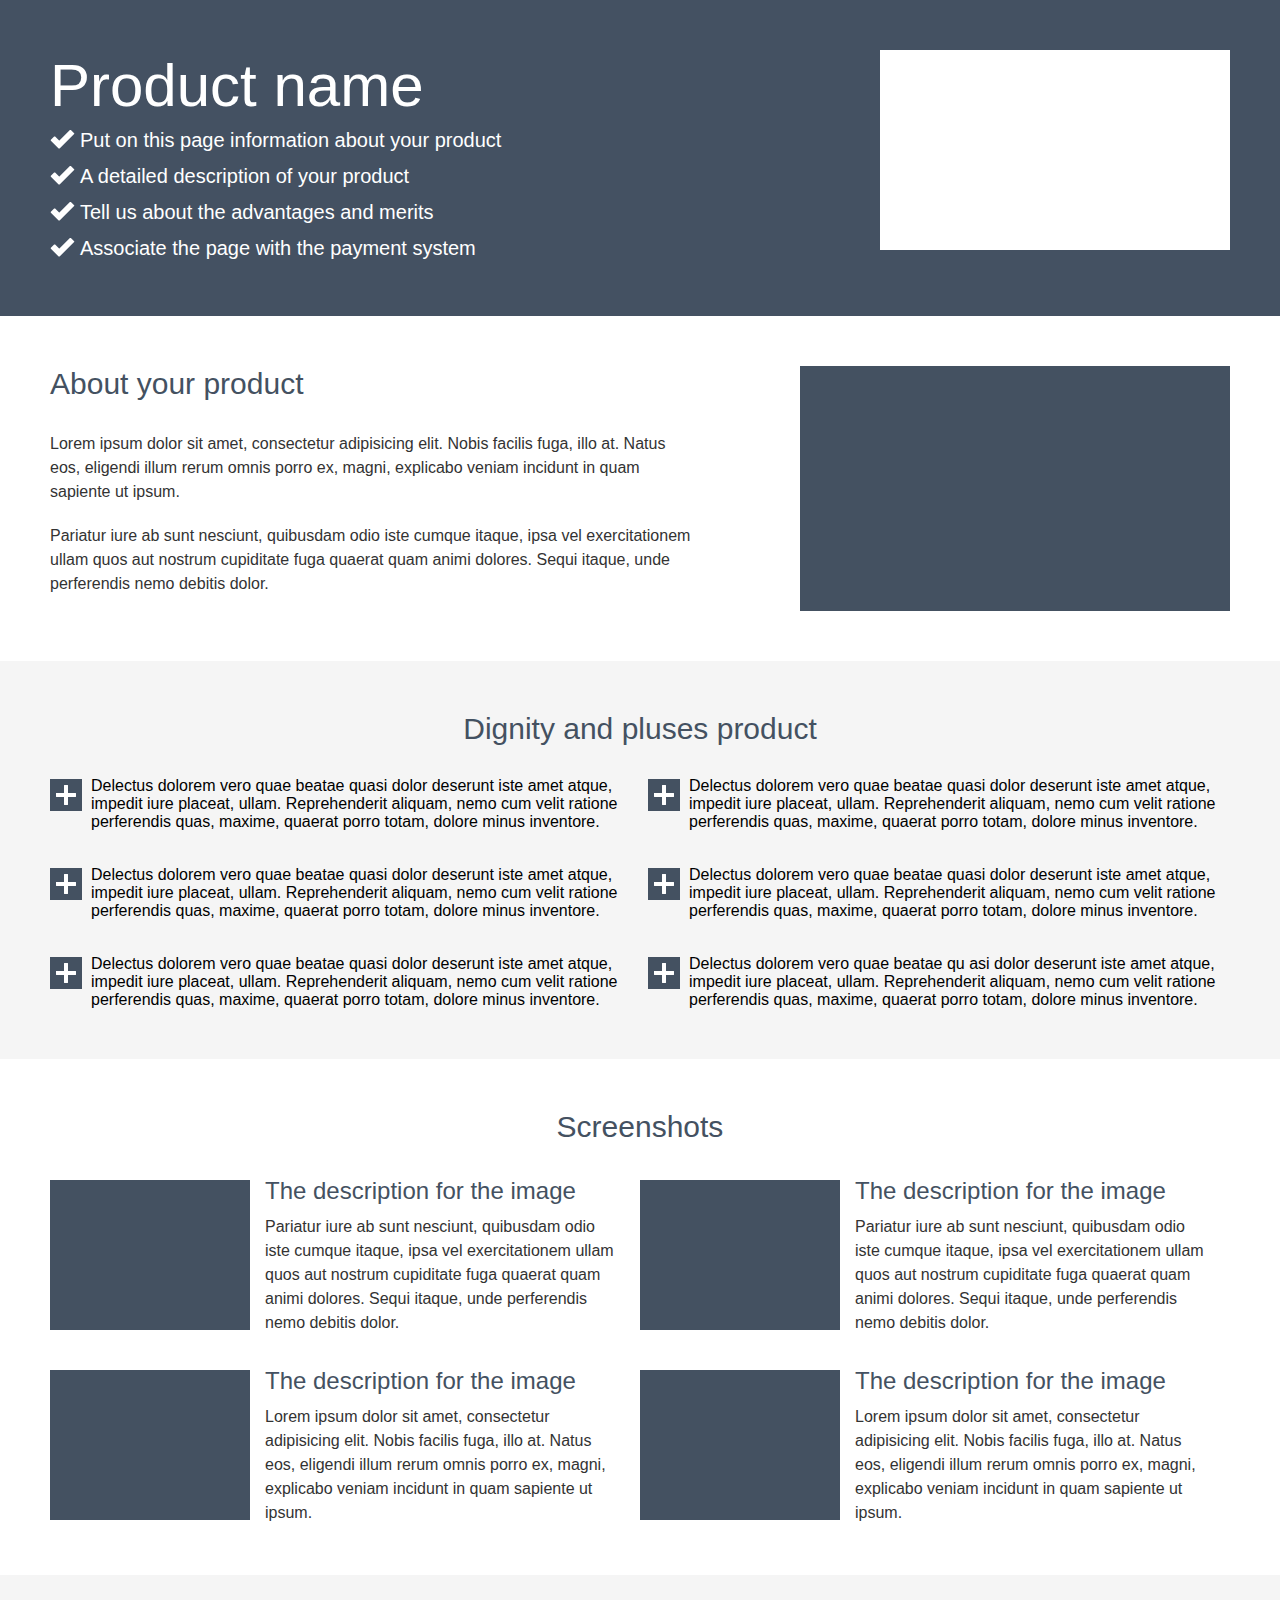
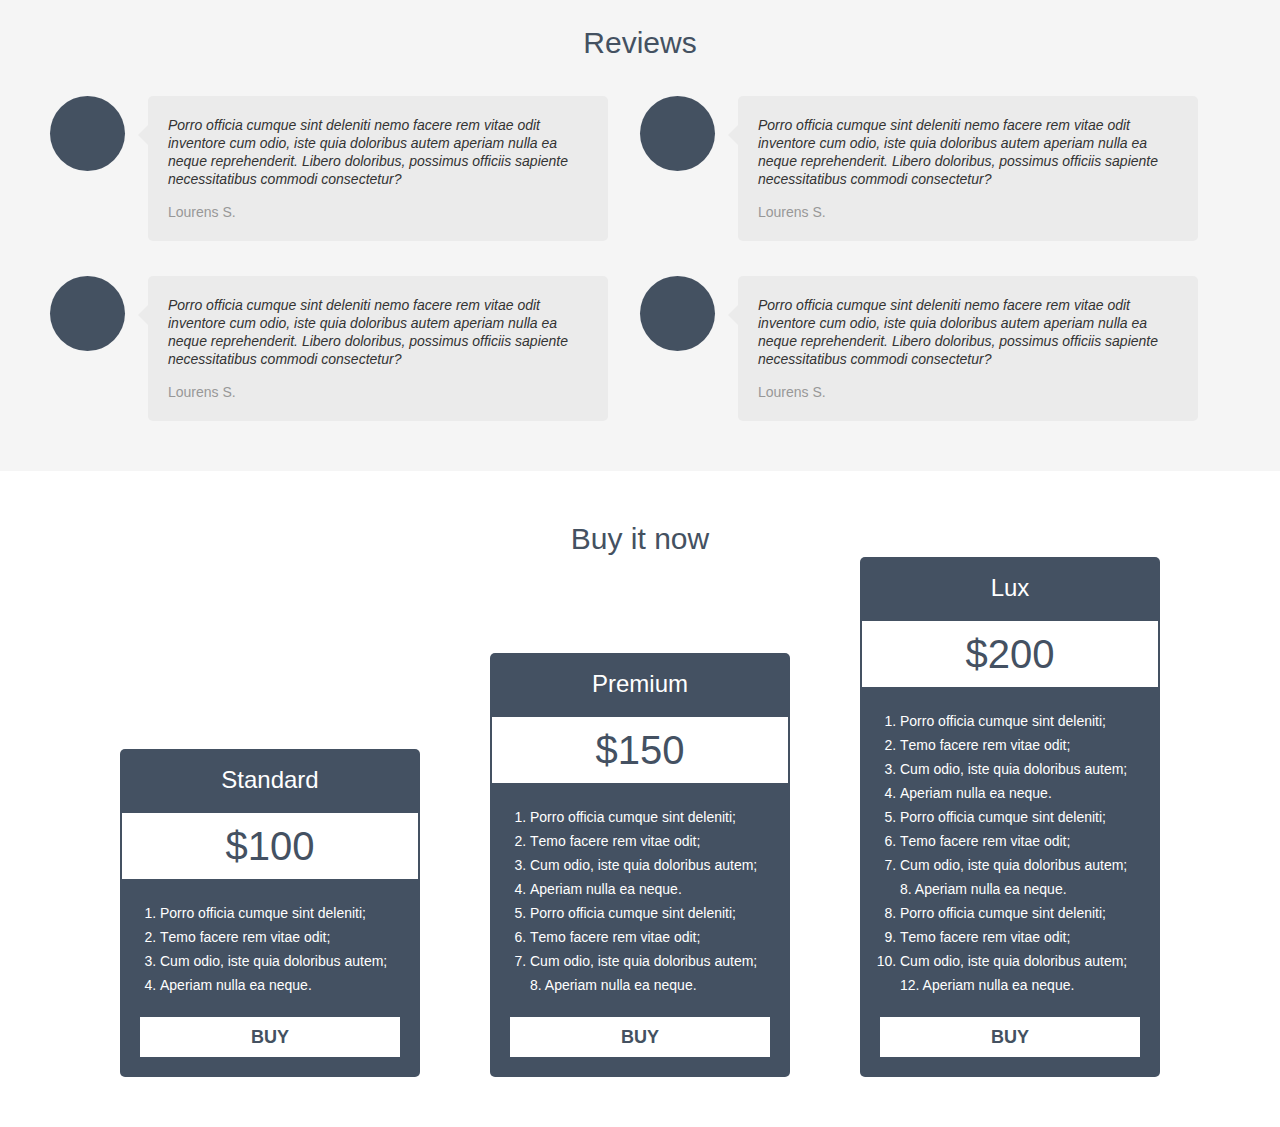
==== index.html @ a2fe4906 "buy it now block" ====
<!DOCTYPE html>
<html lang="en">
<head>
    <meta charset="utf-8"/>
    <title>Geekbrains</title>
    <link rel="stylesheet" href="css/index.css"/>
</head>
<body>
<div class="container">
    <header class="page-header">
        <div class="page-header-wrp">
            <span class="page-header-title">Product name</span>
            <ul class="page-header-list">
                <li>Put on this page information about your product</li>
                <li>A detailed description of your product</li>
                <li>Tell us about the advantages and merits</li>
                <li>Associate the page with the payment system</li>
            </ul>
        </div>
        <img class="page-header-photo" width="350" height="200" src="img/header-photo.png" alt="photo">
    </header>
    <div class="about-product">
        <div class="about-product-text-area">
            <span class="about-product-title">About your product</span>
            <p class="about-product-description-1">Lorem ipsum dolor sit amet, consectetur adipisicing elit. Nobis
                facilis
                fuga, illo at. Natus eos, eligendi illum rerum omnis porro ex, magni, explicabo veniam incidunt in quam
                sapiente ut ipsum.</p>
            <p class="about-product-description-2">Pariatur iure ab sunt nesciunt, quibusdam odio iste cumque itaque,
                ipsa
                vel exercitationem ullam quos aut nostrum cupiditate fuga quaerat quam animi dolores. Sequi itaque, unde
                perferendis nemo debitis dolor.</p>
        </div>
        <img src="img/product-photo.png" width="430" height="245" alt="product photo" class="about-product-photo">
    </div>
    <div class="product-pluses">
        <span class="product-pluses-title">Dignity and pluses product</span>
        <ul class="product-pluses-list">
            <li>Delectus dolorem vero quae beatae quasi dolor deserunt iste amet atque, impedit iure placeat, ullam.
                Reprehenderit aliquam, nemo cum velit ratione perferendis quas, maxime, quaerat porro totam, dolore
                minus inventore.
            </li>
            <li>Delectus dolorem vero quae beatae quasi dolor deserunt iste amet atque, impedit iure placeat, ullam.
                Reprehenderit aliquam, nemo cum velit ratione perferendis quas, maxime, quaerat porro totam, dolore
                minus inventore.
            </li>
            <li>Delectus dolorem vero quae beatae quasi dolor deserunt iste amet atque, impedit iure placeat, ullam.
                Reprehenderit aliquam, nemo cum velit ratione perferendis quas, maxime, quaerat porro totam, dolore
                minus inventore.
            </li>
            <li>Delectus dolorem vero quae beatae quasi dolor deserunt iste amet atque, impedit iure placeat, ullam.
                Reprehenderit aliquam, nemo cum velit ratione perferendis quas, maxime, quaerat porro totam, dolore
                minus inventore.
            </li>
            <li>Delectus dolorem vero quae beatae quasi dolor deserunt iste amet atque, impedit iure placeat, ullam.
                Reprehenderit aliquam, nemo cum velit ratione perferendis quas, maxime, quaerat porro totam, dolore
                minus inventore.
            </li>
            <li>Delectus dolorem vero quae beatae qu asi dolor deserunt iste amet atque, impedit iure placeat, ullam.
                Reprehenderit aliquam, nemo cum velit ratione perferendis quas, maxime, quaerat porro totam, dolore
                minus inventore.
            </li>
        </ul>
    </div>
    <div class="screenshots-list">
        <span class="screenshots-title">Screenshots</span>
        <figure class="screenshot-item">
            <img width="200" height="150" src="img/screenshot.png" alt="screenshot" class="screenshot-item-photo">
            <figcaption class="screenshot-item-caption-group">
                <span class="screenshot-item-title">The description for the image</span>
                <p class="screenshot-item-description">Pariatur iure ab sunt nesciunt, quibusdam odio iste cumque
                    itaque, ipsa vel exercitationem ullam quos aut nostrum cupiditate fuga quaerat quam animi dolores.
                    Sequi itaque, unde perferendis nemo debitis dolor.</p>
            </figcaption>
        </figure>
        <figure class="screenshot-item">
            <img width="200" height="150" src="img/screenshot.png" alt="screenshot" class="screenshot-item-photo">
            <figcaption class="screenshot-item-caption-group">
                <span class="screenshot-item-title">The description for the image</span>
                <p class="screenshot-item-description">Pariatur iure ab sunt nesciunt, quibusdam odio iste cumque
                    itaque, ipsa vel exercitationem ullam quos aut nostrum cupiditate fuga quaerat quam animi dolores.
                    Sequi itaque, unde perferendis nemo debitis dolor.</p>
            </figcaption>
        </figure>
        <figure class="screenshot-item">
            <img width="200" height="150" src="img/screenshot.png" alt="screenshot" class="screenshot-item-photo">
            <figcaption class="screenshot-item-caption-group">
                <span class="screenshot-item-title">The description for the image</span>
                <p class="screenshot-item-description">Lorem ipsum dolor sit amet, consectetur adipisicing elit. Nobis
                    facilis fuga, illo at. Natus eos, eligendi illum rerum omnis porro ex, magni, explicabo veniam
                    incidunt in quam sapiente ut ipsum.</p>
            </figcaption>
        </figure>
        <figure class="screenshot-item">
            <img width="200" height="150" src="img/screenshot.png" alt="screenshot" class="screenshot-item-photo">
            <figcaption class="screenshot-item-caption-group">
                <span class="screenshot-item-title">The description for the image</span>
                <p class="screenshot-item-description">Lorem ipsum dolor sit amet, consectetur adipisicing elit. Nobis
                    facilis fuga, illo at. Natus eos, eligendi illum rerum omnis porro ex, magni, explicabo veniam
                    incidunt in quam sapiente ut ipsum.</p>
            </figcaption>
        </figure>
    </div>
    <div class="reviews">
        <span class="reviews-title">Reviews</span>
        <div class="reviews-item">
            <div class="reviews-item-avatar"></div>
            <div class="review-item-text-block">
                <p class="reviews-item-review">Porro officia cumque sint deleniti nemo facere rem vitae odit inventore
                    cum odio, iste quia doloribus autem aperiam nulla ea neque reprehenderit. Libero doloribus, possimus
                    officiis sapiente necessitatibus commodi consectetur?</p>
                <span class="reviews-item-author">Lourens S.</span>
            </div>
        </div>
        <div class="reviews-item">
            <div class="reviews-item-avatar"></div>
            <div class="review-item-text-block">
                <p class="reviews-item-review">Porro officia cumque sint deleniti nemo facere rem vitae odit inventore
                    cum odio, iste quia doloribus autem aperiam nulla ea neque reprehenderit. Libero doloribus, possimus
                    officiis sapiente necessitatibus commodi consectetur?</p>
                <span class="reviews-item-author">Lourens S.</span>
            </div>
        </div>
        <div class="reviews-item">
            <div class="reviews-item-avatar"></div>
            <div class="review-item-text-block">
                <p class="reviews-item-review">Porro officia cumque sint deleniti nemo facere rem vitae odit inventore
                    cum odio, iste quia doloribus autem aperiam nulla ea neque reprehenderit. Libero doloribus, possimus
                    officiis sapiente necessitatibus commodi consectetur?</p>
                <span class="reviews-item-author">Lourens S.</span>
            </div>
        </div>
        <div class="reviews-item">
            <div class="reviews-item-avatar"></div>
            <div class="review-item-text-block">
                <p class="reviews-item-review">Porro officia cumque sint deleniti nemo facere rem vitae odit inventore
                    cum odio, iste quia doloribus autem aperiam nulla ea neque reprehenderit. Libero doloribus, possimus
                    officiis sapiente necessitatibus commodi consectetur?</p>
                <span class="reviews-item-author">Lourens S.</span>
            </div>
        </div>
    </div>
    <div class="buy">
        <span class="buy-title">Buy it now</span>
        <div class="buy-package">
            <div class="buy-package-title">Standard</div>
            <span class="buy-package-price">$100</span>
            <ol class="buy-package-feature-list">
                <li>Porro officia cumque sint deleniti;</li>
                <li>Тemo facere rem vitae odit;</li>
                <li>Cum odio, iste quia doloribus autem;</li>
                <li>Aperiam nulla ea neque.</li>
            </ol>
            <button class="buy-package-btn">buy</button>
        </div>

        <div class="buy-package">
            <div class="buy-package-title">Premium</div>
            <span class="buy-package-price">$150</span>
            <ol class="buy-package-feature-list">
                <li>Porro officia cumque sint deleniti;</li>
                <li>Тemo facere rem vitae odit;</li>
                <li>Cum odio, iste quia doloribus autem;</li>
                <li>Aperiam nulla ea neque.</li>
                <li>Porro officia cumque sint deleniti;</li>
                <li>Тemo facere rem vitae odit;</li>
                <li>Cum odio, iste quia doloribus autem; 8. Aperiam nulla ea neque.</li>
            </ol>
            <button class="buy-package-btn">buy</button>
        </div>

        <div class="buy-package">
            <div class="buy-package-title">Lux</div>
            <span class="buy-package-price">$200</span>
            <ol class="buy-package-feature-list">
                <li>Porro officia cumque sint deleniti;</li>
                <li>Тemo facere rem vitae odit;</li>
                <li>Cum odio, iste quia doloribus autem;</li>
                <li>Aperiam nulla ea neque.</li>
                <li>Porro officia cumque sint deleniti;</li>
                <li>Тemo facere rem vitae odit;</li>
                <li>Cum odio, iste quia doloribus autem; 8. Aperiam nulla ea neque.</li>
                <li>Porro officia cumque sint deleniti;</li>
                <li>Тemo facere rem vitae odit;</li>
                <li>Cum odio, iste quia doloribus autem; 12. Aperiam nulla ea neque.</li>
            </ol>
            <button class="buy-package-btn">buy</button>
        </div>
    </div>
</div>
</body>
</html>
---- css/index.css ----
body {
    margin: 0;
    font-family: Arial, serif;
}

.container {
    margin: 0 auto;
    width: 1280px;
}

.page-header {
    width: 100%;
    background-color: #445162;
    padding: 50px;
    box-sizing: border-box;
    color: #ffffff;
}

.page-header:after {
    content: "";
    display: block;
    width: 100%;
    clear: both;
}

.page-header-wrp {
    float: left;
}

.page-header-title {
    display: block;
    font-size: 60px;
    line-height: 1.2;
    font-weight: 400;
}

.page-header-list {
    margin: 0;
    padding: 0 0 0 30px;
    font-size: 20px;
    line-height: 36px;
}

.page-header-list > li {
    list-style-type: none;
    position: relative;
}

.page-header-list > li:before {
    content: "";
    display: block;
    width: 25px;
    height: 19px;
    background-image: url("../img/check.png");
    position: absolute;
    top: 8px;
    left: -30px;
}

.page-header-photo {
    display: block;
    background-color: white;
    color: black;
    float: right;
}

.about-product {
    padding: 50px;
    background-color: white;
}

.about-product:after {
    content: "";
    display: block;
    clear: both;
}

.about-product-text-area {
    background-color: white;
    width: 55%;
    float: left;
    font-size: 16px;
    line-height: 24px;
    font-weight: 400;
    color: #333333;
}

.about-product-title {
    font-size: 30px;
    line-height: 36px;
    font-weight: 400;
    color: #445161;
}

.about-product-description-1 {
    margin: 30px 0 0 0;
}

.about-product-description-2 {
    margin: 20px 0 0 0;
}

.about-product-photo {
    float: right;
    background-color: #445161;
    color: white;
}

.product-pluses {
    background-color: #f5f5f5;
    padding: 50px;
}

.product-pluses-title {
    font-size: 30px;
    line-height: 36px;
    font-weight: 400;
    color: #445161;
    display: block;
    text-align: center;
}

.product-pluses-list {
    columns: 2;
    margin: 30px 0 0 0;
    padding: 0;
}

.product-pluses-list > li {
    margin: 0 0 35px 0;
    padding: 0 0 0 41px;
    list-style-type: none;
    position: relative;
}

.product-pluses-list > li:before {
    content: "";
    display: block;
    position: absolute;
    top: 2px;
    left: 0;
    width: 32px;
    height: 32px;
    background-image: url("../img/plus.png");
    background-color: #445161;
    background-position: center center;
    background-size: 20px 20px;
    background-repeat: no-repeat;
}

.product-pluses-list > li:nth-child(3n) {
    margin-bottom: 0;
}

.screenshots-list {
    padding: 50px;
    display: flex;
    flex-wrap: wrap;
}

.screenshots-title {
    font-size: 30px;
    line-height: 36px;
    font-weight: 400;
    color: #445161;
    display: block;
    text-align: center;
    width: 100%;
}

.screenshot-item {
    width: calc(50% - 16px);
    margin: 35px 16px 0 0;
}

.screenshot-item-photo {
    background-color: #445161;
    float: left;
    margin-right: 15px;
    color: white;
}

.screenshot-item-caption-group {
    width: 359px;
    display: inline;
}

.screenshot-item-title {
    font-size: 24px;
    line-height: 22px;
    font-weight: 400;
    color: #445161;
}

.screenshot-item-description {
    font-size: 16px;
    line-height: 24px;
    font-weight: 400;
    color: #333333;
    display: block;
    margin: 12px 0 0 0;
}

.reviews {
    padding: 50px;
    background-color: #f5f5f5;
    display: flex;
    flex-wrap: wrap;
}

.reviews-title {
    font-size: 30px;
    line-height: 36px;
    font-weight: 400;
    color: #445161;
    display: block;
    text-align: center;
    width: 100%;
}

.reviews-item {
    margin: 35px 32px 0 0;
    width: calc(50% - 32px);
    display: flex;
}

.reviews-item-avatar {
    background-color: #445161;
    width: 75px;
    height: 75px;
    border-radius: 50%;
    flex-shrink: 0;
    margin: 0 23px 0 0;
}

.review-item-text-block {
    background-color: #ebebeb;
    padding: 20px;
    box-sizing: border-box;
    position: relative;
    border-radius: 5px;
}

.review-item-text-block:before {
    content: '';
    display: block;
    position: absolute;
    width: 0;
    height: 0;
    border-top: 12px solid transparent;
    border-bottom: 12px solid transparent;
    border-right: 12px solid #ebebeb;
    left: -10px;
    top: 27px;
}

.reviews-item-review {
    margin: 0 0 0 0;
    font-size: 14px;
    line-height: 18px;
    font-weight: 400;
    font-style: italic;
    color: #333333;
}

.reviews-item-author {
    margin: 15px 0 0 0;
    display: block;
    font-size: 14px;
    line-height: 18px;
    font-weight: 400;
    color: #989898;
}

.buy {
    padding: 50px;
    display: flex;
    flex-wrap: wrap;
    justify-content: space-evenly;
    align-items: flex-end;
}

.buy-title {
    font-size: 30px;
    line-height: 36px;
    font-weight: 400;
    color: #445161;
    text-align: center;
    width: 100%;
    display: block;
}

.buy-package {
    background-color: #445162;
    width: 300px;
    border-radius: 5px;
    padding: 0 0 20px 0;
    box-sizing: border-box;
}

.buy-package-title {
    font-size: 24px;
    line-height: 62px;
    font-weight: 400;
    color: #ffffff;
    display: block;
    text-align: center;
}

.buy-package-price {
    font-size: 40px;
    line-height: 66px;
    font-weight: 400;
    color: #445162;
    background-color: white;
    display: block;
    text-align: center;
    border: 2px solid #445162;
}

.buy-package-feature-list {
    font-size: 14px;
    line-height: 24px;
    font-weight: 400;
    color: #ffffff;
    margin: 20px 20px 20px 0;
}

.buy-package-btn {
    width: calc(100% - 40px);
    text-transform: uppercase;
    margin: 0 20px 0 20px;
    background-color: #ffffff;
    border: none;
    padding: 0;
    font-size: 18px;
    line-height: 40px;
    font-weight: 700;
    color: #445161;
}

.buy-package-btn:hover {
    background-color: indianred;
    color: white;
}

.buy-package-btn:active {
    background-color: yellow;
    color: #445161;
}

.buy-package-btn:focus {
    outline: none;
}
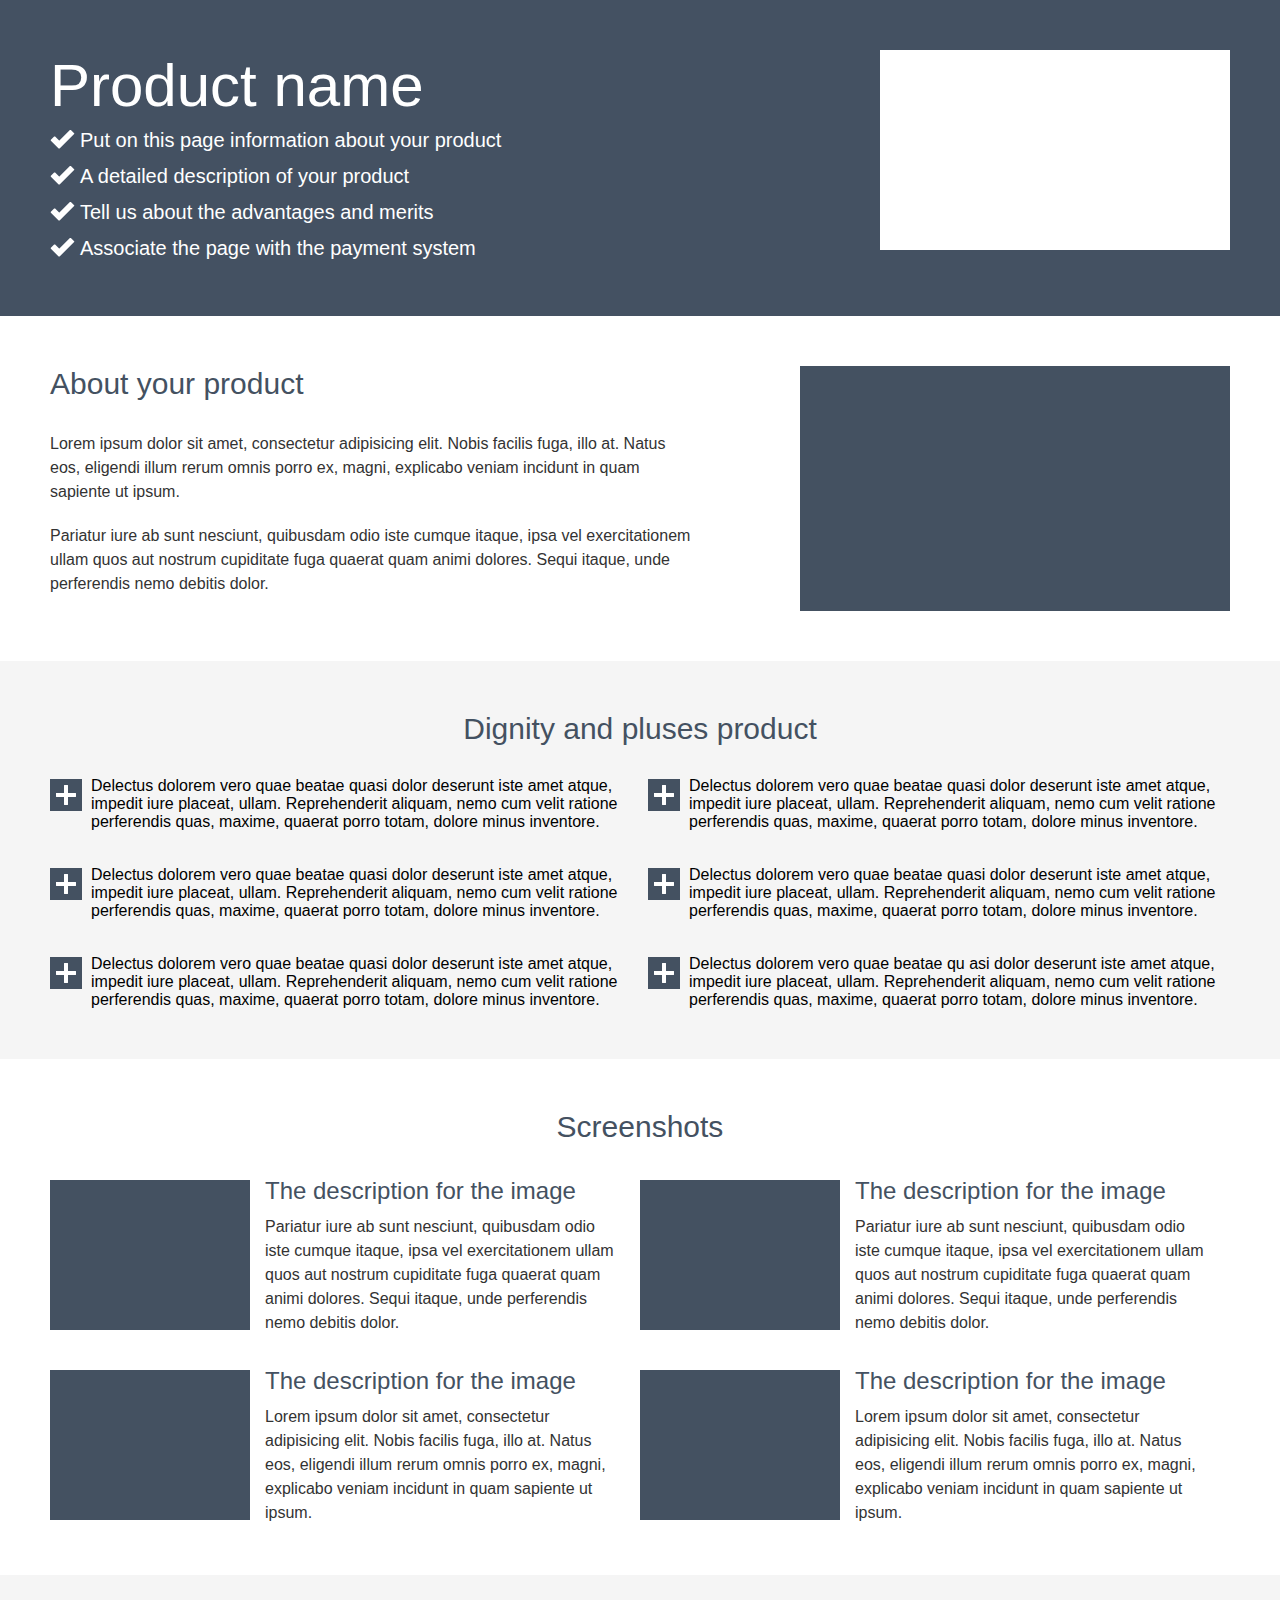
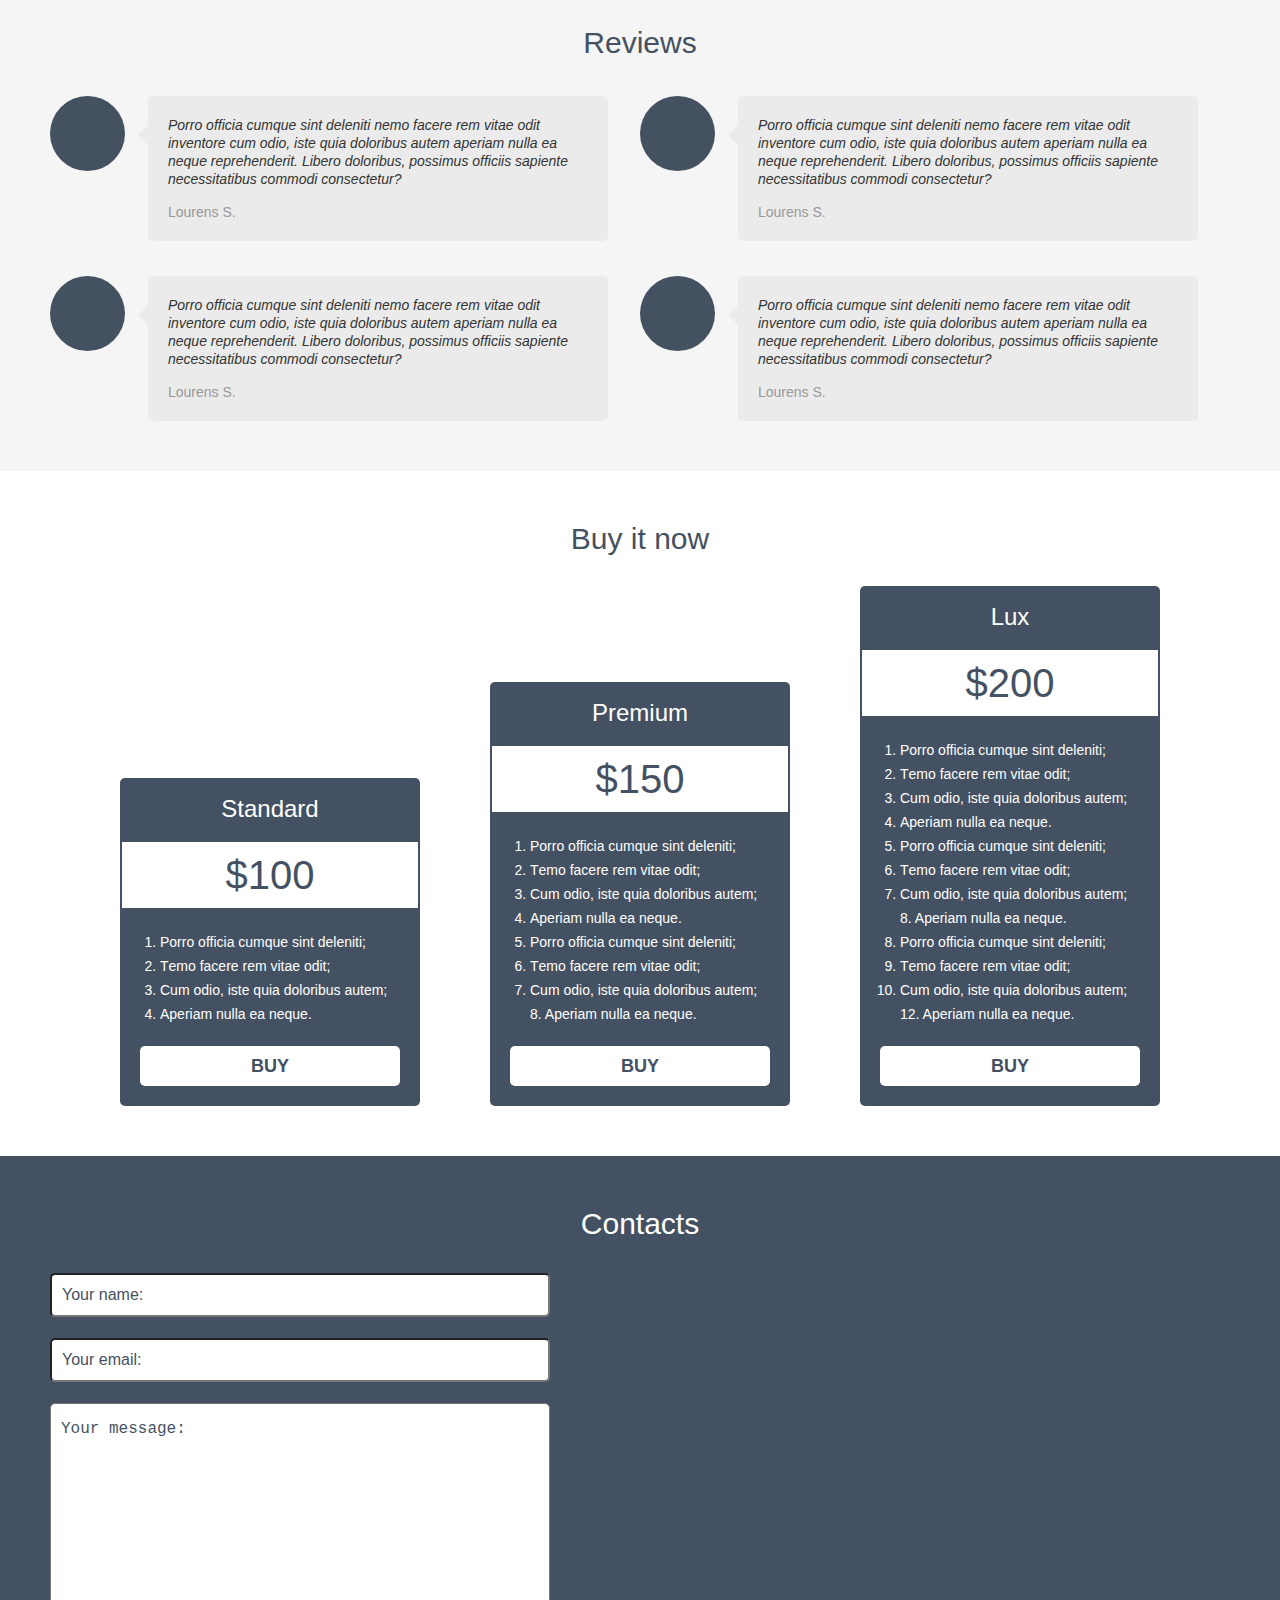
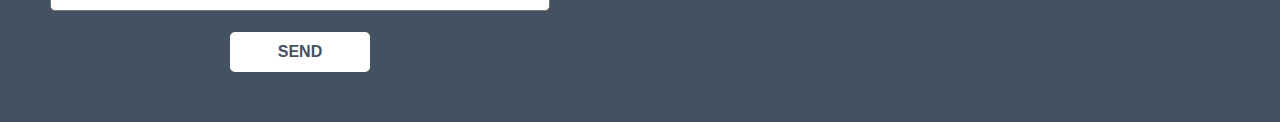
==== commit 32504e09: "contact form" ====
--- a/index.html
+++ b/index.html
@@ -1,4 +1,5 @@
 <!DOCTYPE html>
+<!--suppress HtmlFormInputWithoutLabel -->
 <html lang="en">
 <head>
     <meta charset="utf-8"/>
@@ -151,7 +152,7 @@
                 <li>Cum odio, iste quia doloribus autem;</li>
                 <li>Aperiam nulla ea neque.</li>
             </ol>
-            <button class="buy-package-btn">buy</button>
+            <button class="action-button buy-package-btn">buy</button>
         </div>
 
         <div class="buy-package">
@@ -166,7 +167,7 @@
                 <li>Тemo facere rem vitae odit;</li>
                 <li>Cum odio, iste quia doloribus autem; 8. Aperiam nulla ea neque.</li>
             </ol>
-            <button class="buy-package-btn">buy</button>
+            <button class="action-button buy-package-btn">buy</button>
         </div>
 
         <div class="buy-package">
@@ -184,7 +185,20 @@
                 <li>Тemo facere rem vitae odit;</li>
                 <li>Cum odio, iste quia doloribus autem; 12. Aperiam nulla ea neque.</li>
             </ol>
-            <button class="buy-package-btn">buy</button>
+            <button class="action-button buy-package-btn">buy</button>
+        </div>
+    </div>
+
+    <div class="contacts">
+        <span class="contacts-title">Contacts</span>
+        <form class="contacts-form">
+            <input class="contacts-form-input contacts-form-single-line-input" required type="text" placeholder="Your name:"/>
+            <input class="contacts-form-input contacts-form-single-line-input" required type="text" placeholder="Your email:"/>
+            <textarea class="contacts-form-input contacts-form-message" required placeholder="Your message:"></textarea>
+            <input class="action-button contacts-form-submit" type="submit" value="send" />
+        </form>
+        <div class="contacts-details">
+
         </div>
     </div>
 </div>
--- a/css/index.css
+++ b/css/index.css
@@ -288,6 +288,7 @@
     text-align: center;
     width: 100%;
     display: block;
+    margin: 0 0 29px 0;
 }
 
 .buy-package {
@@ -328,23 +329,27 @@
 
 .buy-package-btn {
     width: calc(100% - 40px);
+    margin: 0 20px 0 20px;
+    font-size: 18px;
+    line-height: 40px;
+    font-weight: 700;
+}
+
+.action-button {
     text-transform: uppercase;
-    margin: 0 20px 0 20px;
     background-color: #ffffff;
     border: none;
     padding: 0;
-    font-size: 18px;
-    line-height: 40px;
-    font-weight: 700;
-    color: #445161;
-}
-
-.buy-package-btn:hover {
+    color: #445161;
+    border-radius: 5px;
+}
+
+.action-button:hover {
     background-color: indianred;
     color: white;
 }
 
-.buy-package-btn:active {
+.action-button:active {
     background-color: yellow;
     color: #445161;
 }
@@ -352,3 +357,70 @@
 .buy-package-btn:focus {
     outline: none;
 }
+
+.contacts {
+    padding: 50px;
+    display: flex;
+    flex-wrap: wrap;
+    background-color: #445162;
+}
+
+.contacts-title {
+    font-size: 30px;
+    line-height: 36px;
+    font-weight: 400;
+    color: #ffffff;
+    display: block;
+    width: 100%;
+    text-align: center;
+    margin: 0 0 31px 0;
+}
+
+.contacts-form {
+    display: flex;
+    flex-direction: column;
+    flex-basis: 500px;
+}
+
+.contacts-form-input {
+    border-radius: 5px;
+    font-size: 16px;
+    line-height: 24px;
+    font-weight: 400;
+    color: #445162;
+    margin: 0 0 21px 0;
+}
+
+.contacts-form-single-line-input {
+    padding: 0 10px;
+    min-height: 40px;
+}
+
+.contacts-form-single-line-input::placeholder {
+    font-size: 16px;
+    line-height: 24px;
+    font-weight: 400;
+    color: #445162;
+}
+
+.contacts-form-message {
+    resize: none;
+    min-height: 180px;
+    padding: 13px 10px;
+}
+
+.contacts-form-message::placeholder {
+    font-size: 16px;
+    line-height: 24px;
+    font-weight: 400;
+    color: #445162;
+}
+
+.contacts-form-submit {
+    font-size: 16px;
+    line-height: 24px;
+    font-weight: 700;
+    margin: 0 auto;
+    min-width: 140px;
+    min-height: 40px;
+}
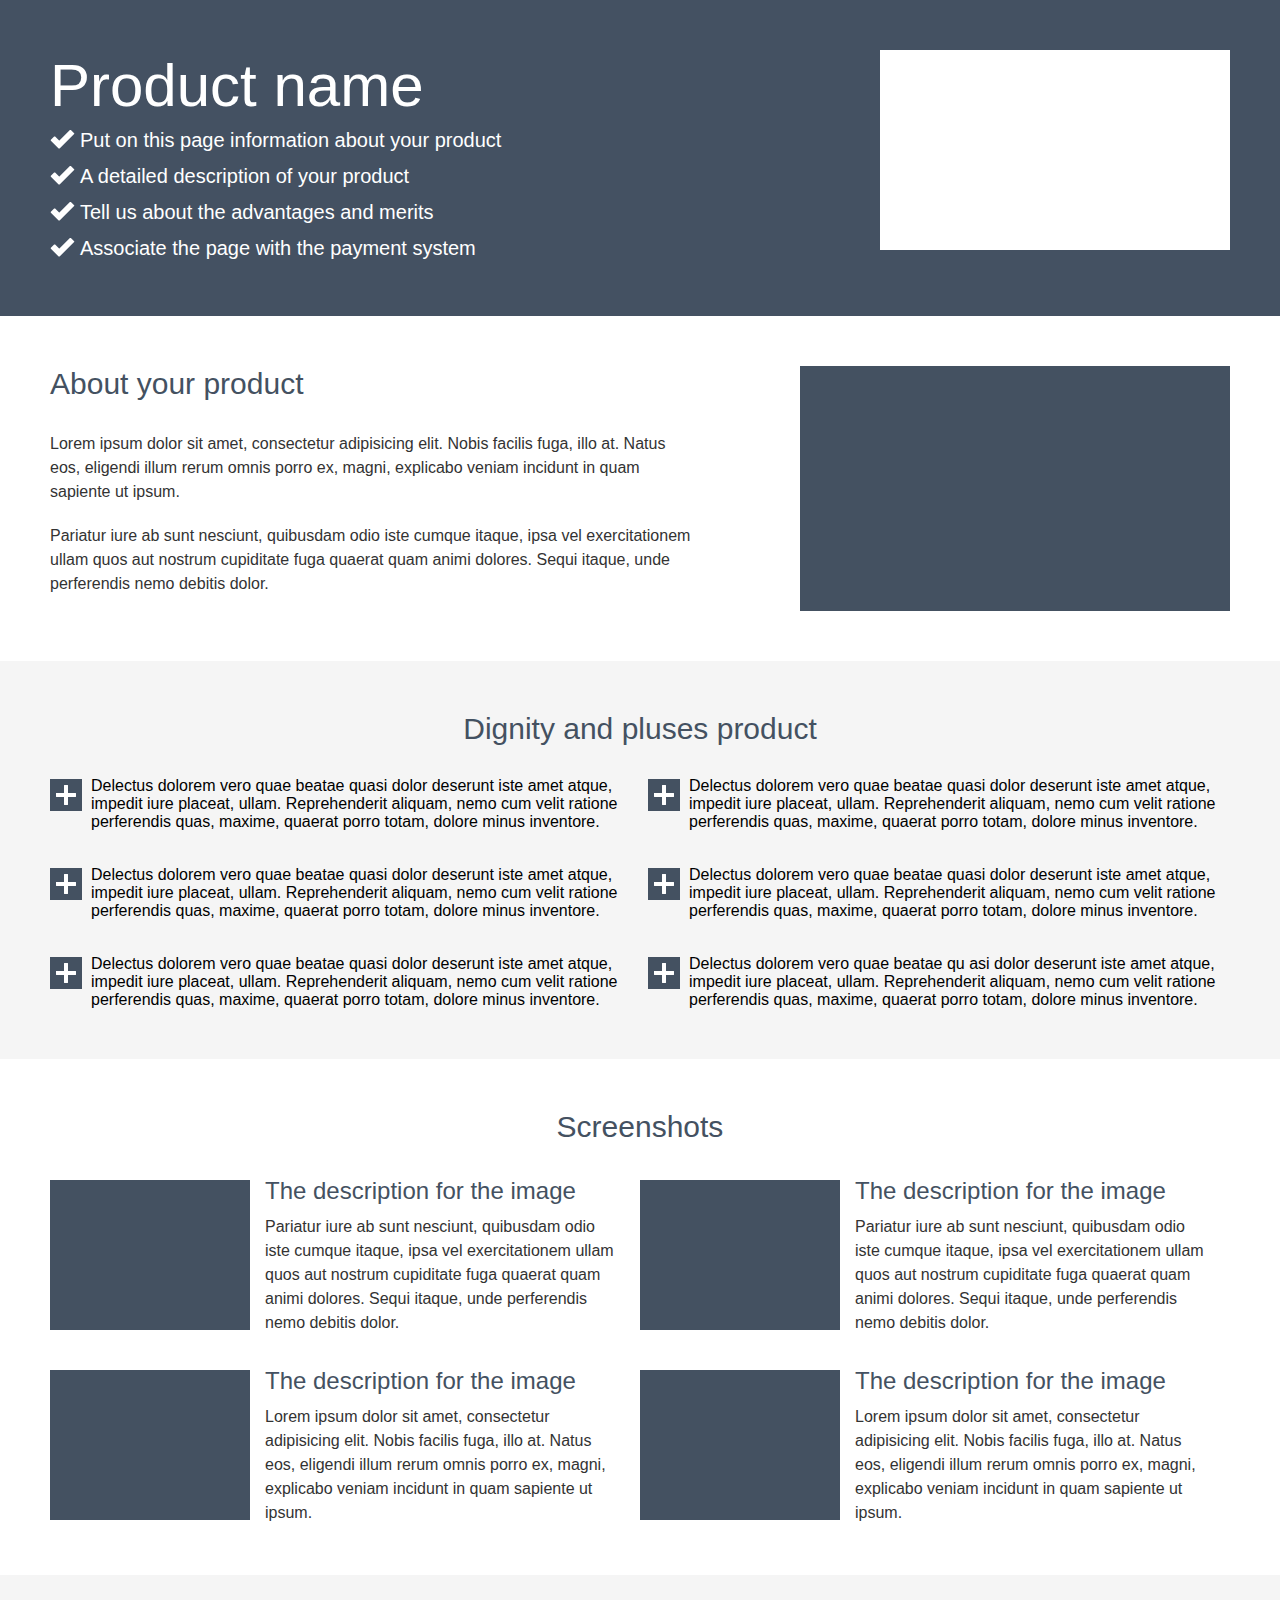
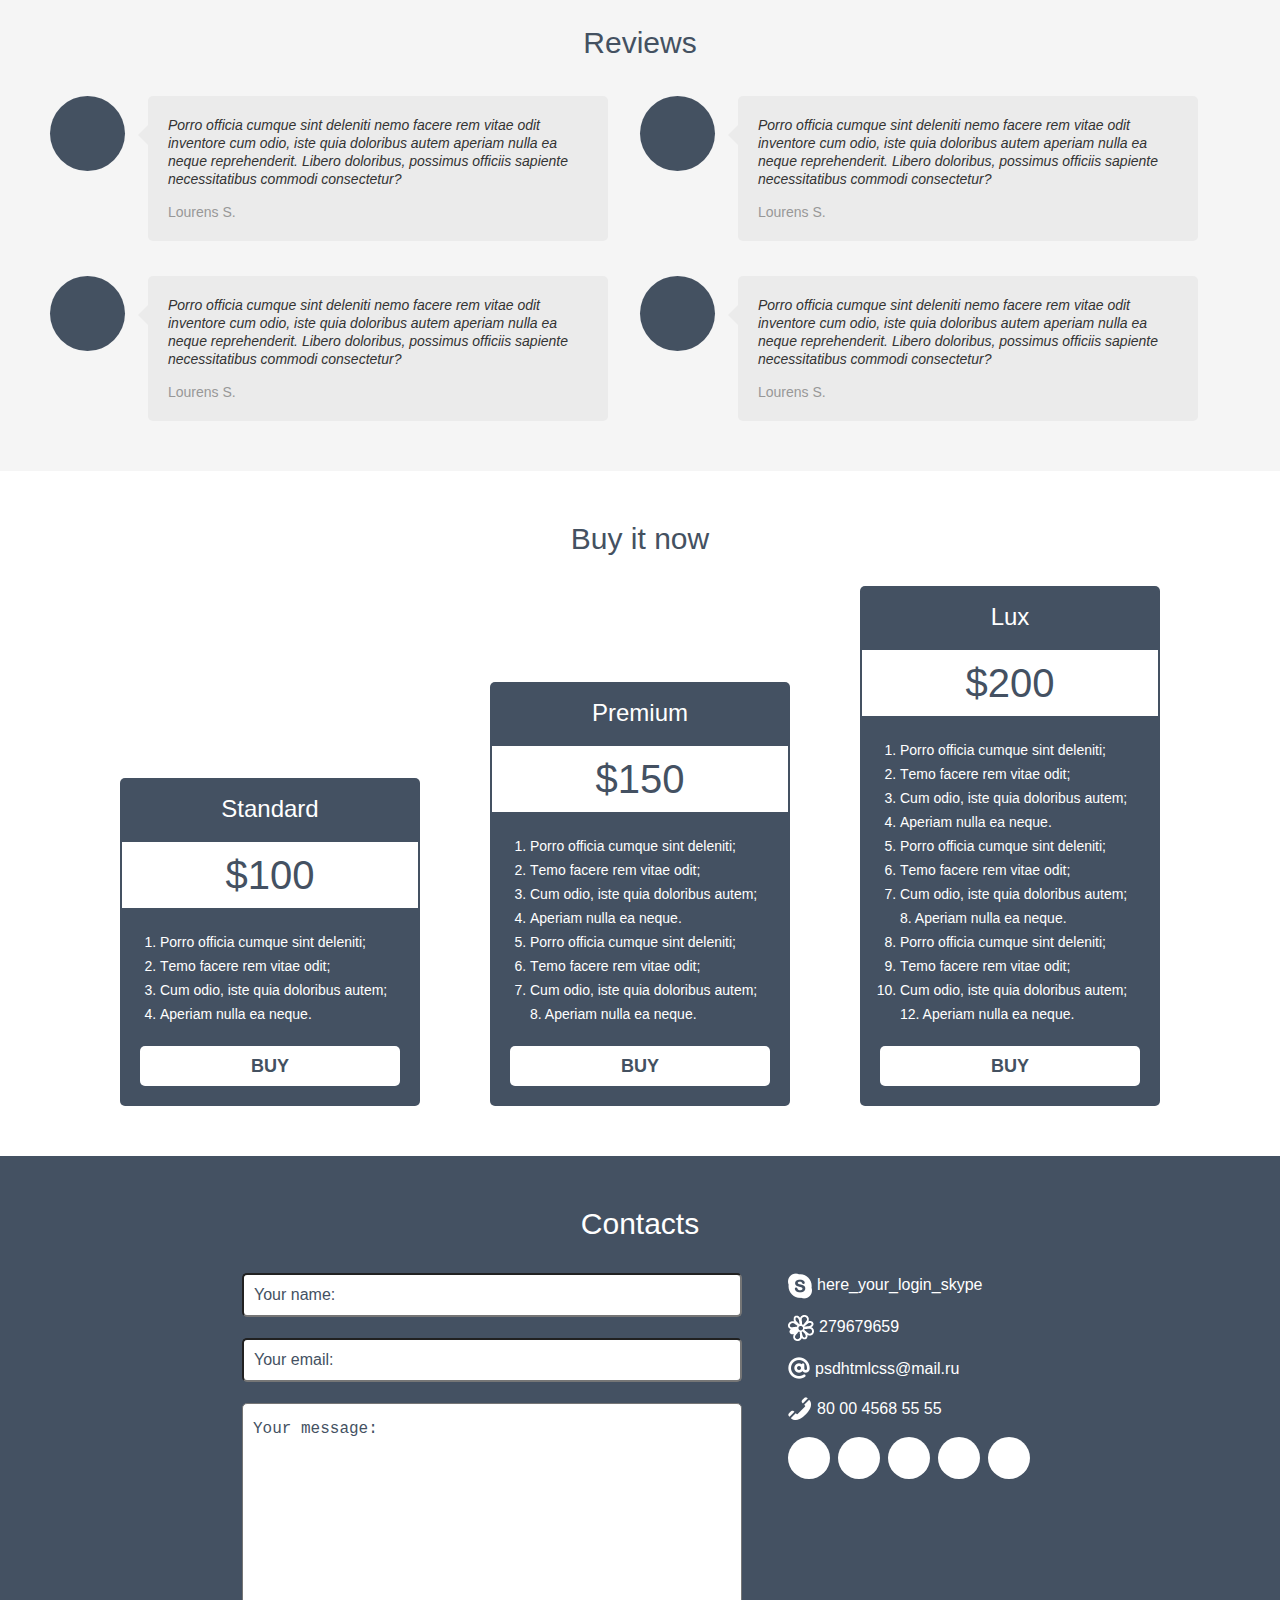
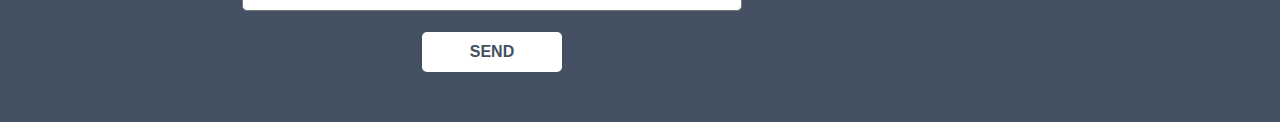
==== commit c7b3c98b: "contacts section" ====
--- a/index.html
+++ b/index.html
@@ -192,13 +192,37 @@
     <div class="contacts">
         <span class="contacts-title">Contacts</span>
         <form class="contacts-form">
-            <input class="contacts-form-input contacts-form-single-line-input" required type="text" placeholder="Your name:"/>
-            <input class="contacts-form-input contacts-form-single-line-input" required type="text" placeholder="Your email:"/>
+            <input class="contacts-form-input contacts-form-single-line-input" required type="text"
+                   placeholder="Your name:"/>
+            <input class="contacts-form-input contacts-form-single-line-input" required type="text"
+                   placeholder="Your email:"/>
             <textarea class="contacts-form-input contacts-form-message" required placeholder="Your message:"></textarea>
-            <input class="action-button contacts-form-submit" type="submit" value="send" />
+            <input class="action-button contacts-form-submit" type="submit" value="send"/>
         </form>
         <div class="contacts-details">
-
+            <div class="contacts-details-item">
+                <div class="contacts-details-item-skype-icon"></div>
+                <span>here_your_login_skype</span>
+            </div>
+            <div class="contacts-details-item">
+                <div class="contacts-details-item-icq-icon"></div>
+                <span>279679659</span>
+            </div>
+            <div class="contacts-details-item">
+                <div class="contacts-details-item-email-icon"></div>
+                <span>psdhtmlcss@mail.ru</span>
+            </div>
+            <div class="contacts-details-item">
+                <div class="contacts-details-item-phone-icon"></div>
+                <span>80 00 4568 55 55</span>
+            </div>
+            <div class="contacts-details-social-media">
+                <span class="contacts-details-social-media-btn"></span>
+                <span class="contacts-details-social-media-btn"></span>
+                <span class="contacts-details-social-media-btn"></span>
+                <span class="contacts-details-social-media-btn"></span>
+                <span class="contacts-details-social-media-btn"></span>
+            </div>
         </div>
     </div>
 </div>
--- a/css/index.css
+++ b/css/index.css
@@ -363,6 +363,7 @@
     display: flex;
     flex-wrap: wrap;
     background-color: #445162;
+    justify-content: center;
 }
 
 .contacts-title {
@@ -424,3 +425,59 @@
     min-width: 140px;
     min-height: 40px;
 }
+
+.contacts-details {
+    display: flex;
+    flex-direction: column;
+    margin: 0 0 0 46px;
+    font-size: 16px;
+    line-height: 24px;
+    font-weight: 400;
+    color: #ffffff;
+}
+
+.contacts-details-item {
+    margin: 0 0 16px 0;
+    display: flex;
+}
+
+.contacts-details-item-skype-icon {
+    width: 24px;
+    height: 26px;
+    margin: 0 5px 0 0;
+    background-image: url("../img/skype.png");
+}
+
+.contacts-details-item-icq-icon {
+    width: 26px;
+    height: 26px;
+    margin: 0 5px 0 0;
+    background-image: url("../img/icq.png");
+}
+
+.contacts-details-item-email-icon {
+    width: 22px;
+    height: 22px;
+    margin: 0 5px 0 0;
+    background-image: url("../img/email.png");
+}
+
+.contacts-details-item-phone-icon {
+    width: 24px;
+    height: 23px;
+    margin: 0 5px 0 0;
+    background-image: url("../img/phone.png");
+}
+
+.contacts-details-social-media {
+    display: flex;
+}
+
+.contacts-details-social-media-btn {
+    display: block;
+    width: 42px;
+    height: 42px;
+    background-color: white;
+    border-radius: 50%;
+    margin: 0 8px 0 0;
+}
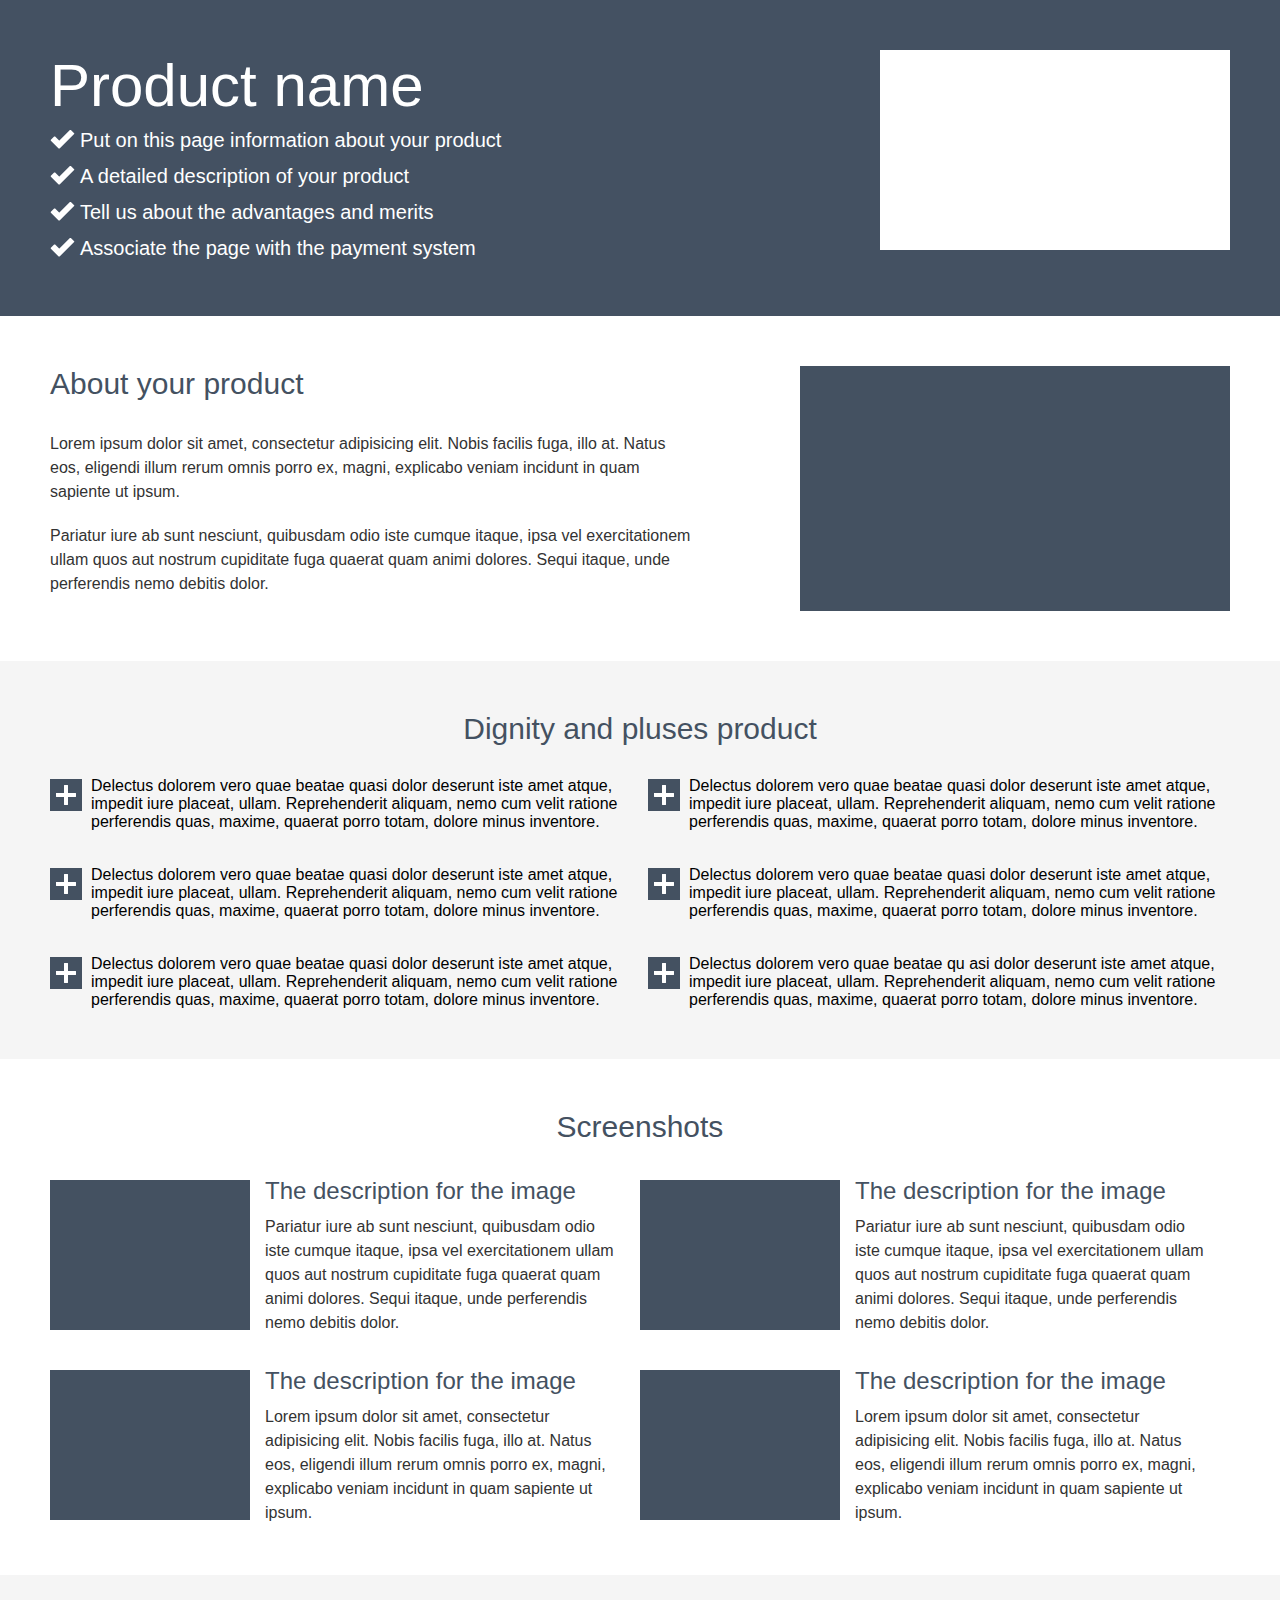
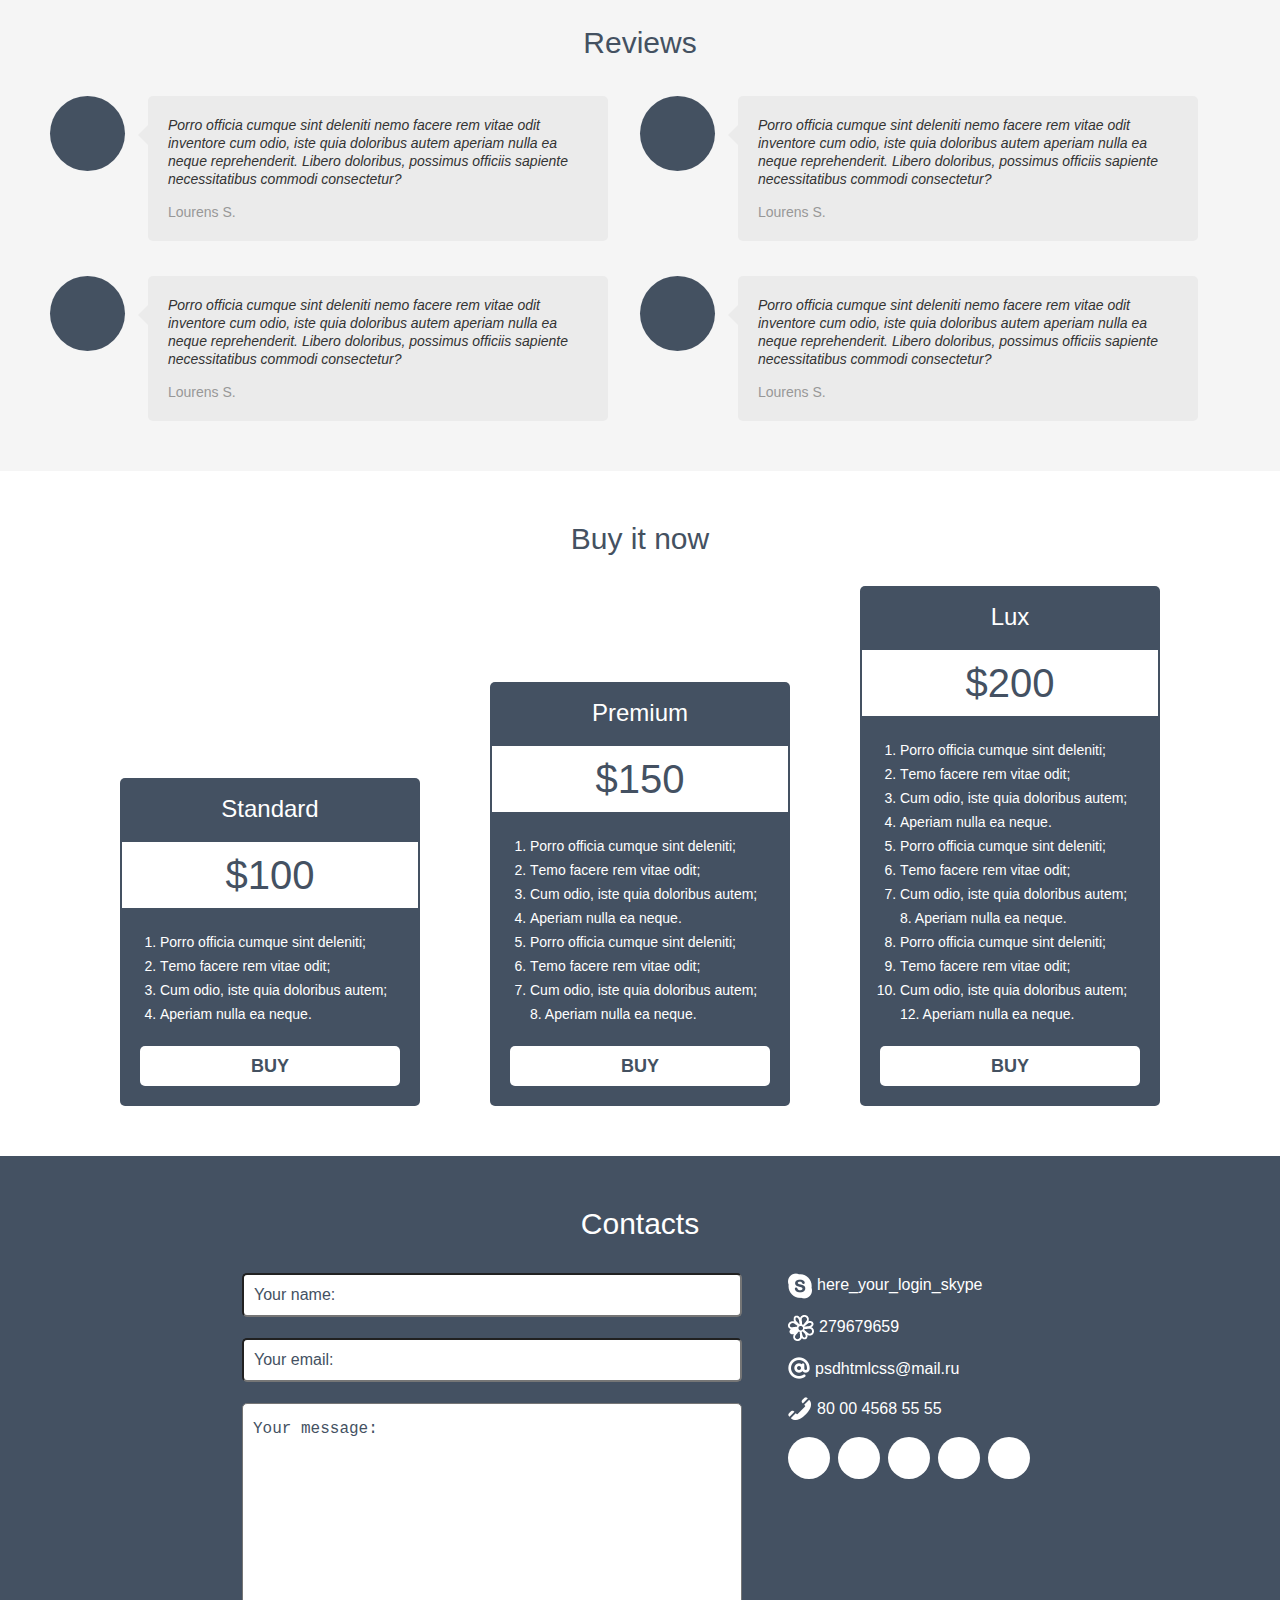
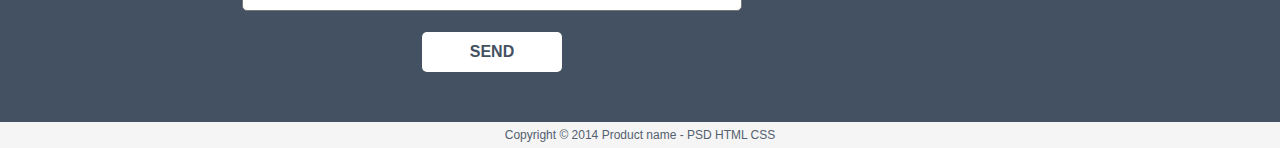
==== commit 0c1b6d87: "footer" ====
--- a/index.html
+++ b/index.html
@@ -225,6 +225,9 @@
             </div>
         </div>
     </div>
+    <footer class="footer">
+        <span class="footer-copyright">Copyright © 2014 Product name - PSD HTML CSS</span>
+    </footer>
 </div>
 </body>
 </html>
--- a/css/index.css
+++ b/css/index.css
@@ -481,3 +481,16 @@
     border-radius: 50%;
     margin: 0 8px 0 0;
 }
+
+.footer {
+    background-color: #F5F5F5;
+}
+
+.footer-copyright {
+    display: block;
+    text-align: center;
+    line-height: 26px;
+    min-height: 26px;
+    color: #54606F;
+    font-size: 12px;
+}
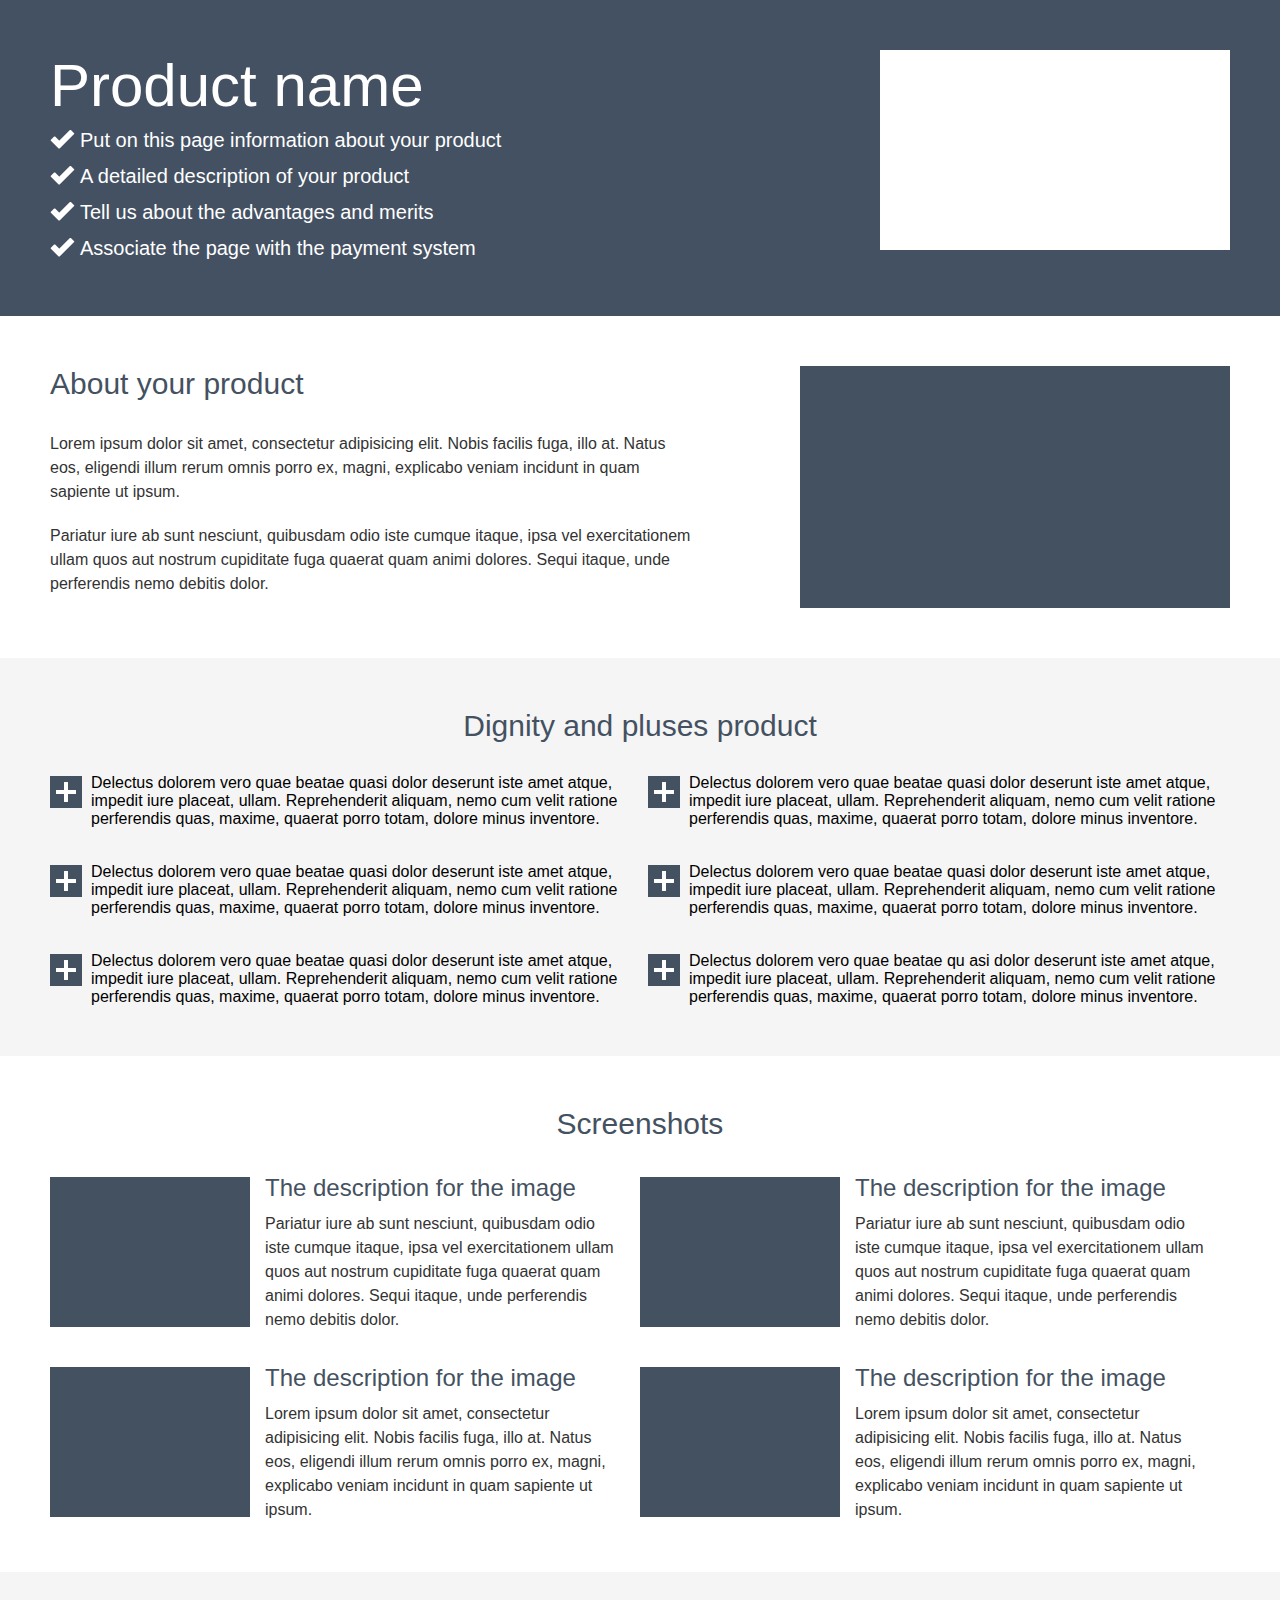
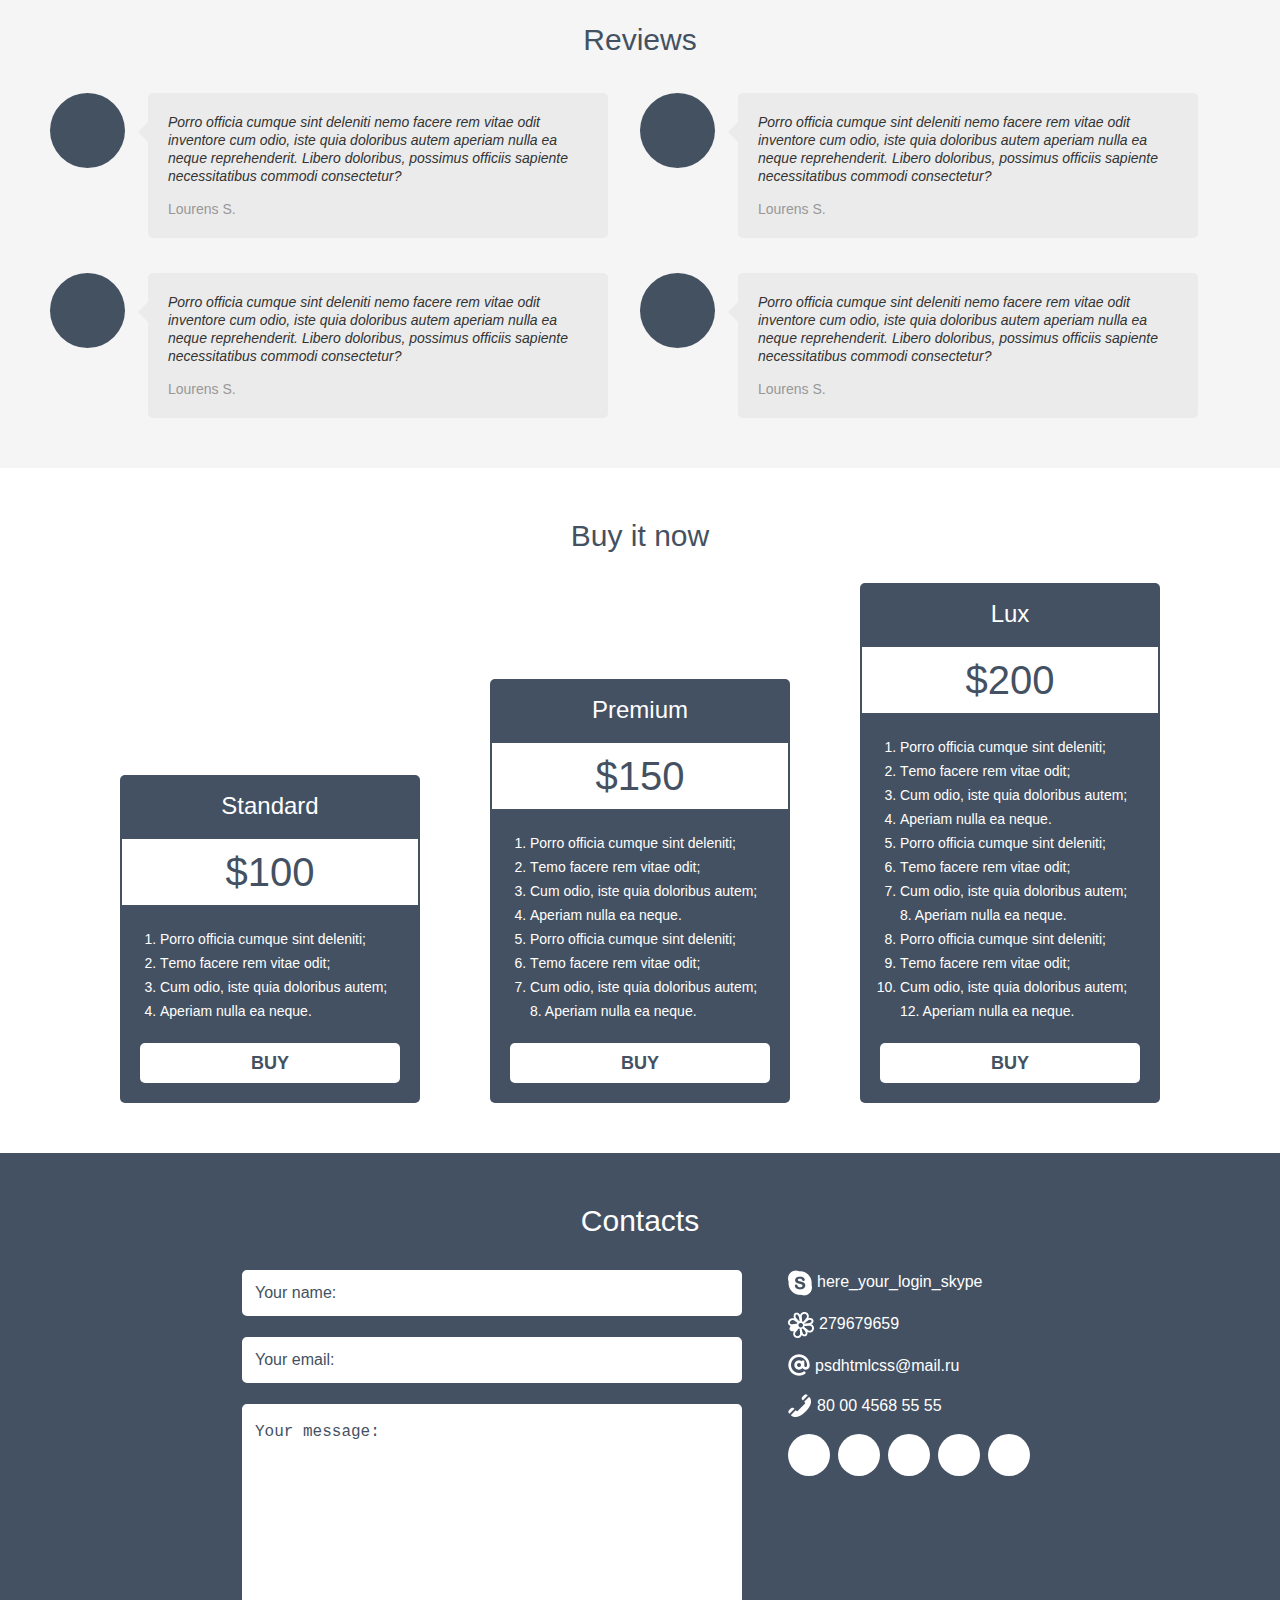
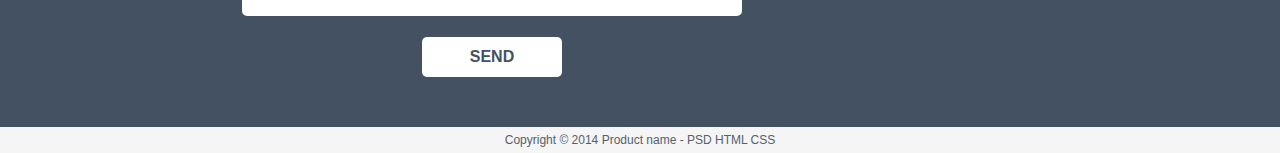
==== commit 5213a4c9: "add video" ====
--- a/index.html
+++ b/index.html
@@ -32,7 +32,9 @@
                 vel exercitationem ullam quos aut nostrum cupiditate fuga quaerat quam animi dolores. Sequi itaque, unde
                 perferendis nemo debitis dolor.</p>
         </div>
-        <img src="img/product-photo.png" width="430" height="245" alt="product photo" class="about-product-photo">
+        <video class="about-product-video" width="430" height="242" src="video/video.mp4" autoplay muted>
+            Your browser does not support HTML5 video
+        </video>
     </div>
     <div class="product-pluses">
         <span class="product-pluses-title">Dignity and pluses product</span>
--- a/css/index.css
+++ b/css/index.css
@@ -100,7 +100,7 @@
     margin: 20px 0 0 0;
 }
 
-.about-product-photo {
+.about-product-video {
     float: right;
     background-color: #445161;
     color: white;
@@ -390,6 +390,12 @@
     font-weight: 400;
     color: #445162;
     margin: 0 0 21px 0;
+    outline: none;
+    border: 3px solid white;
+}
+
+.contacts-form-input:focus {
+    border: 3px solid green;
 }
 
 .contacts-form-single-line-input {
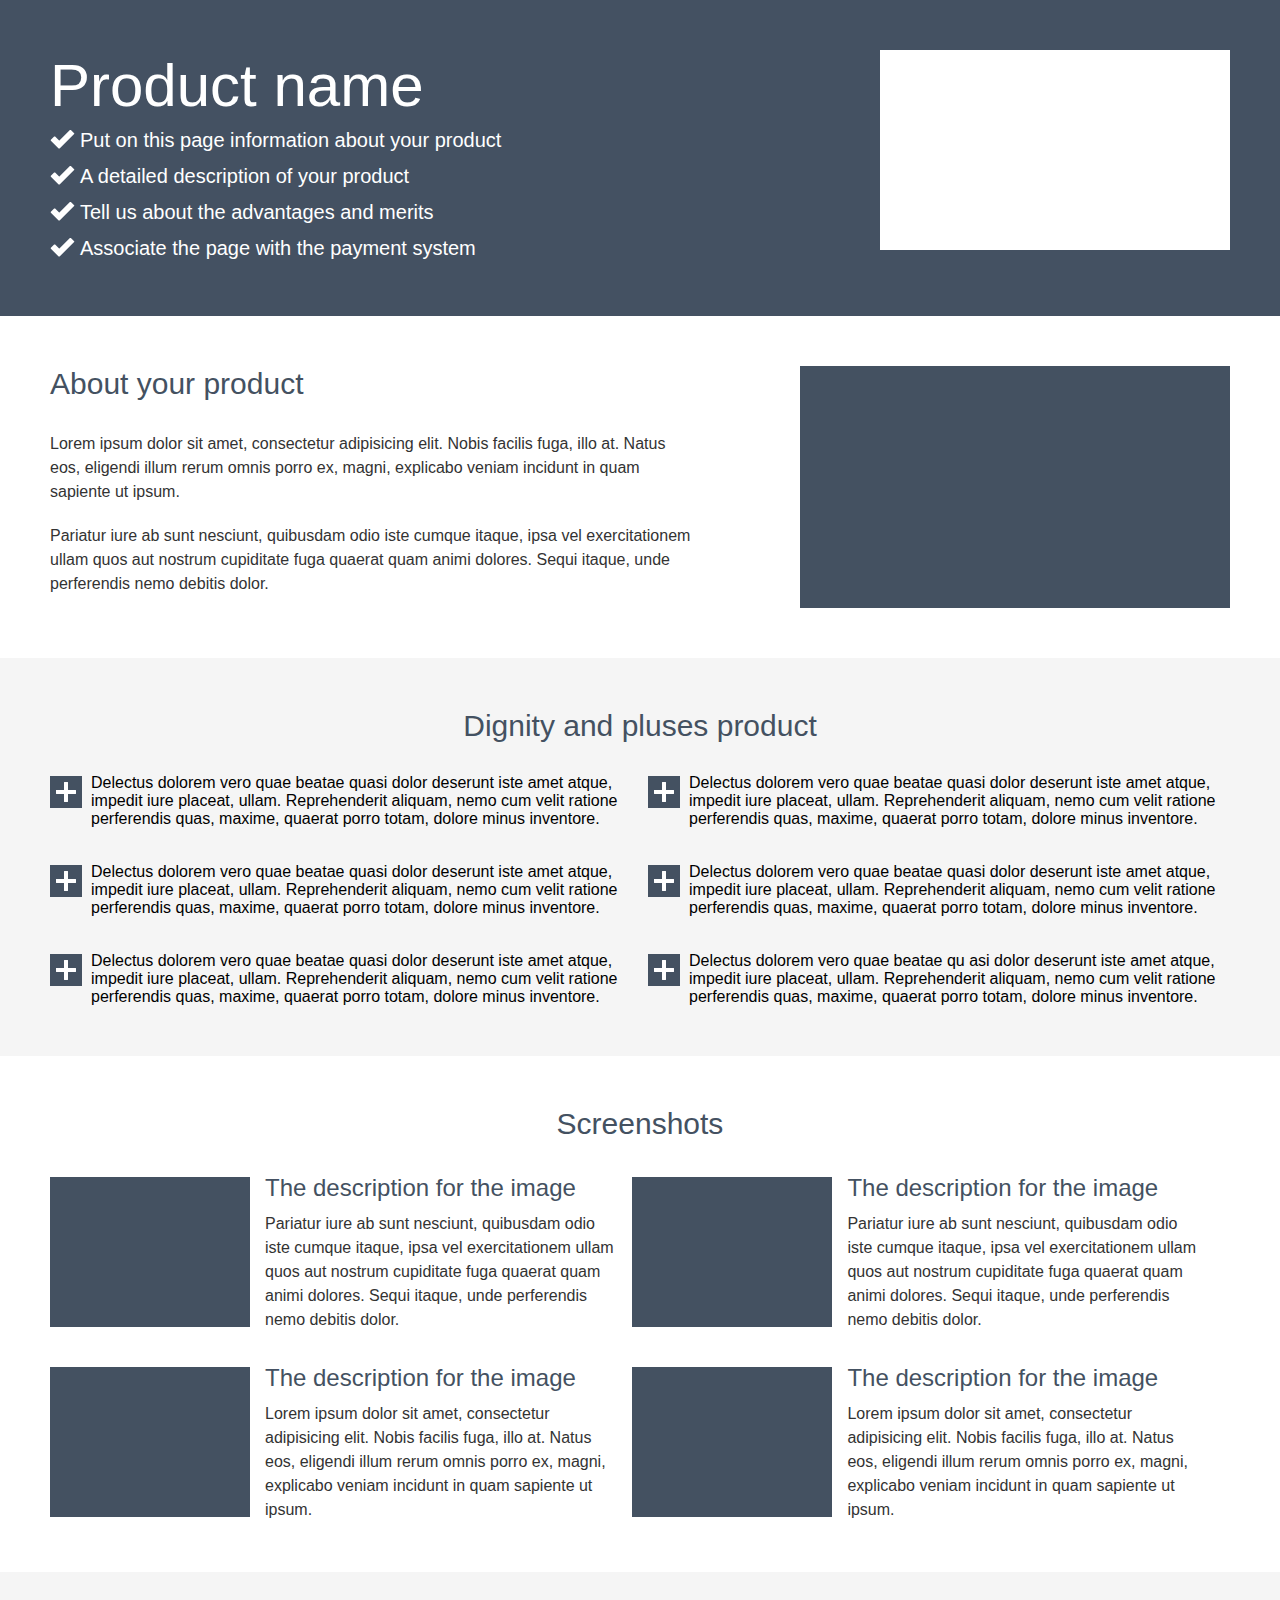
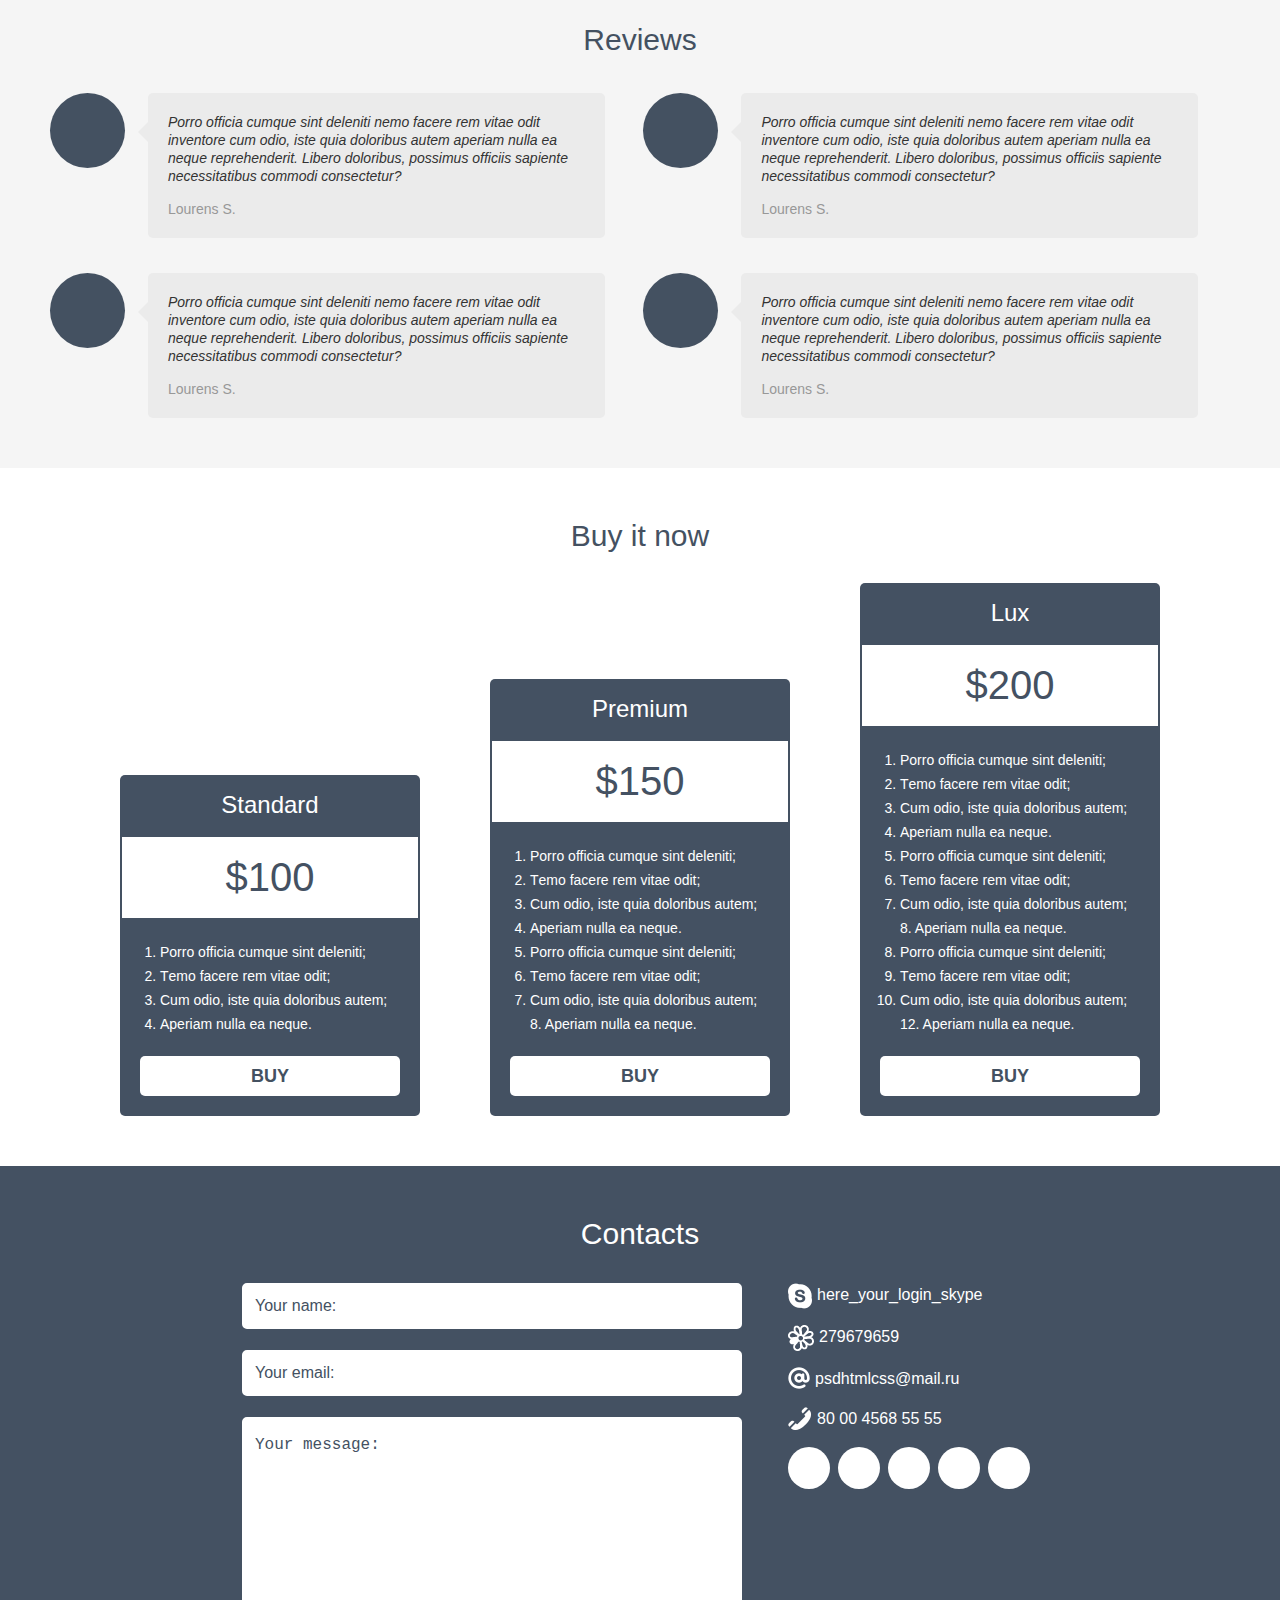
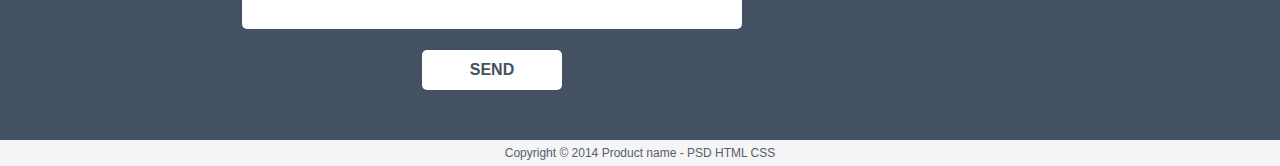
==== commit 4efaaf54: "fix review notes" ====
--- a/index.html
+++ b/index.html
@@ -156,7 +156,6 @@
             </ol>
             <button class="action-button buy-package-btn">buy</button>
         </div>
-
         <div class="buy-package">
             <div class="buy-package-title">Premium</div>
             <span class="buy-package-price">$150</span>
@@ -171,7 +170,6 @@
             </ol>
             <button class="action-button buy-package-btn">buy</button>
         </div>
-
         <div class="buy-package">
             <div class="buy-package-title">Lux</div>
             <span class="buy-package-price">$200</span>
@@ -190,7 +188,6 @@
             <button class="action-button buy-package-btn">buy</button>
         </div>
     </div>
-
     <div class="contacts">
         <span class="contacts-title">Contacts</span>
         <form class="contacts-form">
@@ -228,7 +225,7 @@
         </div>
     </div>
     <footer class="footer">
-        <span class="footer-copyright">Copyright © 2014 Product name - PSD HTML CSS</span>
+        <span class="footer-copyright">Copyright &copy; 2014 Product name - PSD HTML CSS</span>
     </footer>
 </div>
 </body>
--- a/css/index.css
+++ b/css/index.css
@@ -2,12 +2,10 @@
     margin: 0;
     font-family: Arial, serif;
 }
-
 .container {
     margin: 0 auto;
     width: 1280px;
 }
-
 .page-header {
     width: 100%;
     background-color: #445162;
@@ -15,37 +13,31 @@
     box-sizing: border-box;
     color: #ffffff;
 }
-
 .page-header:after {
     content: "";
     display: block;
     width: 100%;
     clear: both;
 }
-
 .page-header-wrp {
     float: left;
 }
-
 .page-header-title {
     display: block;
     font-size: 60px;
     line-height: 1.2;
     font-weight: 400;
 }
-
 .page-header-list {
     margin: 0;
     padding: 0 0 0 30px;
     font-size: 20px;
     line-height: 36px;
 }
-
 .page-header-list > li {
     list-style-type: none;
     position: relative;
 }
-
 .page-header-list > li:before {
     content: "";
     display: block;
@@ -56,25 +48,21 @@
     top: 8px;
     left: -30px;
 }
-
 .page-header-photo {
     display: block;
     background-color: white;
     color: black;
     float: right;
 }
-
 .about-product {
     padding: 50px;
     background-color: white;
 }
-
 .about-product:after {
     content: "";
     display: block;
     clear: both;
 }
-
 .about-product-text-area {
     background-color: white;
     width: 55%;
@@ -84,33 +72,27 @@
     font-weight: 400;
     color: #333333;
 }
-
 .about-product-title {
     font-size: 30px;
     line-height: 36px;
     font-weight: 400;
     color: #445161;
 }
-
 .about-product-description-1 {
     margin: 30px 0 0 0;
 }
-
 .about-product-description-2 {
     margin: 20px 0 0 0;
 }
-
 .about-product-video {
     float: right;
     background-color: #445161;
     color: white;
 }
-
 .product-pluses {
     background-color: #f5f5f5;
     padding: 50px;
 }
-
 .product-pluses-title {
     font-size: 30px;
     line-height: 36px;
@@ -119,20 +101,17 @@
     display: block;
     text-align: center;
 }
-
 .product-pluses-list {
     columns: 2;
     margin: 30px 0 0 0;
     padding: 0;
 }
-
 .product-pluses-list > li {
     margin: 0 0 35px 0;
     padding: 0 0 0 41px;
     list-style-type: none;
     position: relative;
 }
-
 .product-pluses-list > li:before {
     content: "";
     display: block;
@@ -147,17 +126,14 @@
     background-size: 20px 20px;
     background-repeat: no-repeat;
 }
-
 .product-pluses-list > li:nth-child(3n) {
     margin-bottom: 0;
 }
-
 .screenshots-list {
     padding: 50px;
     display: flex;
     flex-wrap: wrap;
 }
-
 .screenshots-title {
     font-size: 30px;
     line-height: 36px;
@@ -167,31 +143,26 @@
     text-align: center;
     width: 100%;
 }
-
 .screenshot-item {
-    width: calc(50% - 16px);
+    width: 48%;
     margin: 35px 16px 0 0;
 }
-
 .screenshot-item-photo {
     background-color: #445161;
     float: left;
     margin-right: 15px;
     color: white;
 }
-
 .screenshot-item-caption-group {
     width: 359px;
     display: inline;
 }
-
 .screenshot-item-title {
     font-size: 24px;
     line-height: 22px;
     font-weight: 400;
     color: #445161;
 }
-
 .screenshot-item-description {
     font-size: 16px;
     line-height: 24px;
@@ -200,14 +171,13 @@
     display: block;
     margin: 12px 0 0 0;
 }
-
 .reviews {
     padding: 50px;
     background-color: #f5f5f5;
     display: flex;
     flex-wrap: wrap;
-}
-
+    justify-content: space-between;
+}
 .reviews-title {
     font-size: 30px;
     line-height: 36px;
@@ -217,13 +187,11 @@
     text-align: center;
     width: 100%;
 }
-
 .reviews-item {
     margin: 35px 32px 0 0;
-    width: calc(50% - 32px);
-    display: flex;
-}
-
+    width: 47%;
+    display: flex;
+}
 .reviews-item-avatar {
     background-color: #445161;
     width: 75px;
@@ -232,7 +200,6 @@
     flex-shrink: 0;
     margin: 0 23px 0 0;
 }
-
 .review-item-text-block {
     background-color: #ebebeb;
     padding: 20px;
@@ -240,7 +207,6 @@
     position: relative;
     border-radius: 5px;
 }
-
 .review-item-text-block:before {
     content: '';
     display: block;
@@ -253,7 +219,6 @@
     left: -10px;
     top: 27px;
 }
-
 .reviews-item-review {
     margin: 0 0 0 0;
     font-size: 14px;
@@ -262,7 +227,6 @@
     font-style: italic;
     color: #333333;
 }
-
 .reviews-item-author {
     margin: 15px 0 0 0;
     display: block;
@@ -271,7 +235,6 @@
     font-weight: 400;
     color: #989898;
 }
-
 .buy {
     padding: 50px;
     display: flex;
@@ -279,7 +242,6 @@
     justify-content: space-evenly;
     align-items: flex-end;
 }
-
 .buy-title {
     font-size: 30px;
     line-height: 36px;
@@ -290,7 +252,6 @@
     display: block;
     margin: 0 0 29px 0;
 }
-
 .buy-package {
     background-color: #445162;
     width: 300px;
@@ -298,19 +259,19 @@
     padding: 0 0 20px 0;
     box-sizing: border-box;
 }
-
 .buy-package-title {
     font-size: 24px;
-    line-height: 62px;
+    padding: 16px;
+    box-sizing: border-box;
     font-weight: 400;
     color: #ffffff;
     display: block;
     text-align: center;
 }
-
 .buy-package-price {
     font-size: 40px;
-    line-height: 66px;
+    padding: 18px;
+    box-sizing: border-box;
     font-weight: 400;
     color: #445162;
     background-color: white;
@@ -318,7 +279,6 @@
     text-align: center;
     border: 2px solid #445162;
 }
-
 .buy-package-feature-list {
     font-size: 14px;
     line-height: 24px;
@@ -326,7 +286,6 @@
     color: #ffffff;
     margin: 20px 20px 20px 0;
 }
-
 .buy-package-btn {
     width: calc(100% - 40px);
     margin: 0 20px 0 20px;
@@ -334,7 +293,6 @@
     line-height: 40px;
     font-weight: 700;
 }
-
 .action-button {
     text-transform: uppercase;
     background-color: #ffffff;
@@ -343,21 +301,17 @@
     color: #445161;
     border-radius: 5px;
 }
-
 .action-button:hover {
     background-color: indianred;
     color: white;
 }
-
 .action-button:active {
     background-color: yellow;
     color: #445161;
 }
-
 .buy-package-btn:focus {
     outline: none;
 }
-
 .contacts {
     padding: 50px;
     display: flex;
@@ -365,7 +319,6 @@
     background-color: #445162;
     justify-content: center;
 }
-
 .contacts-title {
     font-size: 30px;
     line-height: 36px;
@@ -376,13 +329,11 @@
     text-align: center;
     margin: 0 0 31px 0;
 }
-
 .contacts-form {
     display: flex;
     flex-direction: column;
     flex-basis: 500px;
 }
-
 .contacts-form-input {
     border-radius: 5px;
     font-size: 16px;
@@ -393,36 +344,30 @@
     outline: none;
     border: 3px solid white;
 }
-
 .contacts-form-input:focus {
     border: 3px solid green;
 }
-
 .contacts-form-single-line-input {
     padding: 0 10px;
     min-height: 40px;
 }
-
 .contacts-form-single-line-input::placeholder {
     font-size: 16px;
     line-height: 24px;
     font-weight: 400;
     color: #445162;
 }
-
 .contacts-form-message {
     resize: none;
     min-height: 180px;
     padding: 13px 10px;
 }
-
 .contacts-form-message::placeholder {
     font-size: 16px;
     line-height: 24px;
     font-weight: 400;
     color: #445162;
 }
-
 .contacts-form-submit {
     font-size: 16px;
     line-height: 24px;
@@ -431,7 +376,6 @@
     min-width: 140px;
     min-height: 40px;
 }
-
 .contacts-details {
     display: flex;
     flex-direction: column;
@@ -441,44 +385,37 @@
     font-weight: 400;
     color: #ffffff;
 }
-
 .contacts-details-item {
     margin: 0 0 16px 0;
     display: flex;
 }
-
 .contacts-details-item-skype-icon {
     width: 24px;
     height: 26px;
     margin: 0 5px 0 0;
     background-image: url("../img/skype.png");
 }
-
 .contacts-details-item-icq-icon {
     width: 26px;
     height: 26px;
     margin: 0 5px 0 0;
     background-image: url("../img/icq.png");
 }
-
 .contacts-details-item-email-icon {
     width: 22px;
     height: 22px;
     margin: 0 5px 0 0;
     background-image: url("../img/email.png");
 }
-
 .contacts-details-item-phone-icon {
     width: 24px;
     height: 23px;
     margin: 0 5px 0 0;
     background-image: url("../img/phone.png");
 }
-
 .contacts-details-social-media {
     display: flex;
 }
-
 .contacts-details-social-media-btn {
     display: block;
     width: 42px;
@@ -487,11 +424,9 @@
     border-radius: 50%;
     margin: 0 8px 0 0;
 }
-
 .footer {
     background-color: #F5F5F5;
 }
-
 .footer-copyright {
     display: block;
     text-align: center;
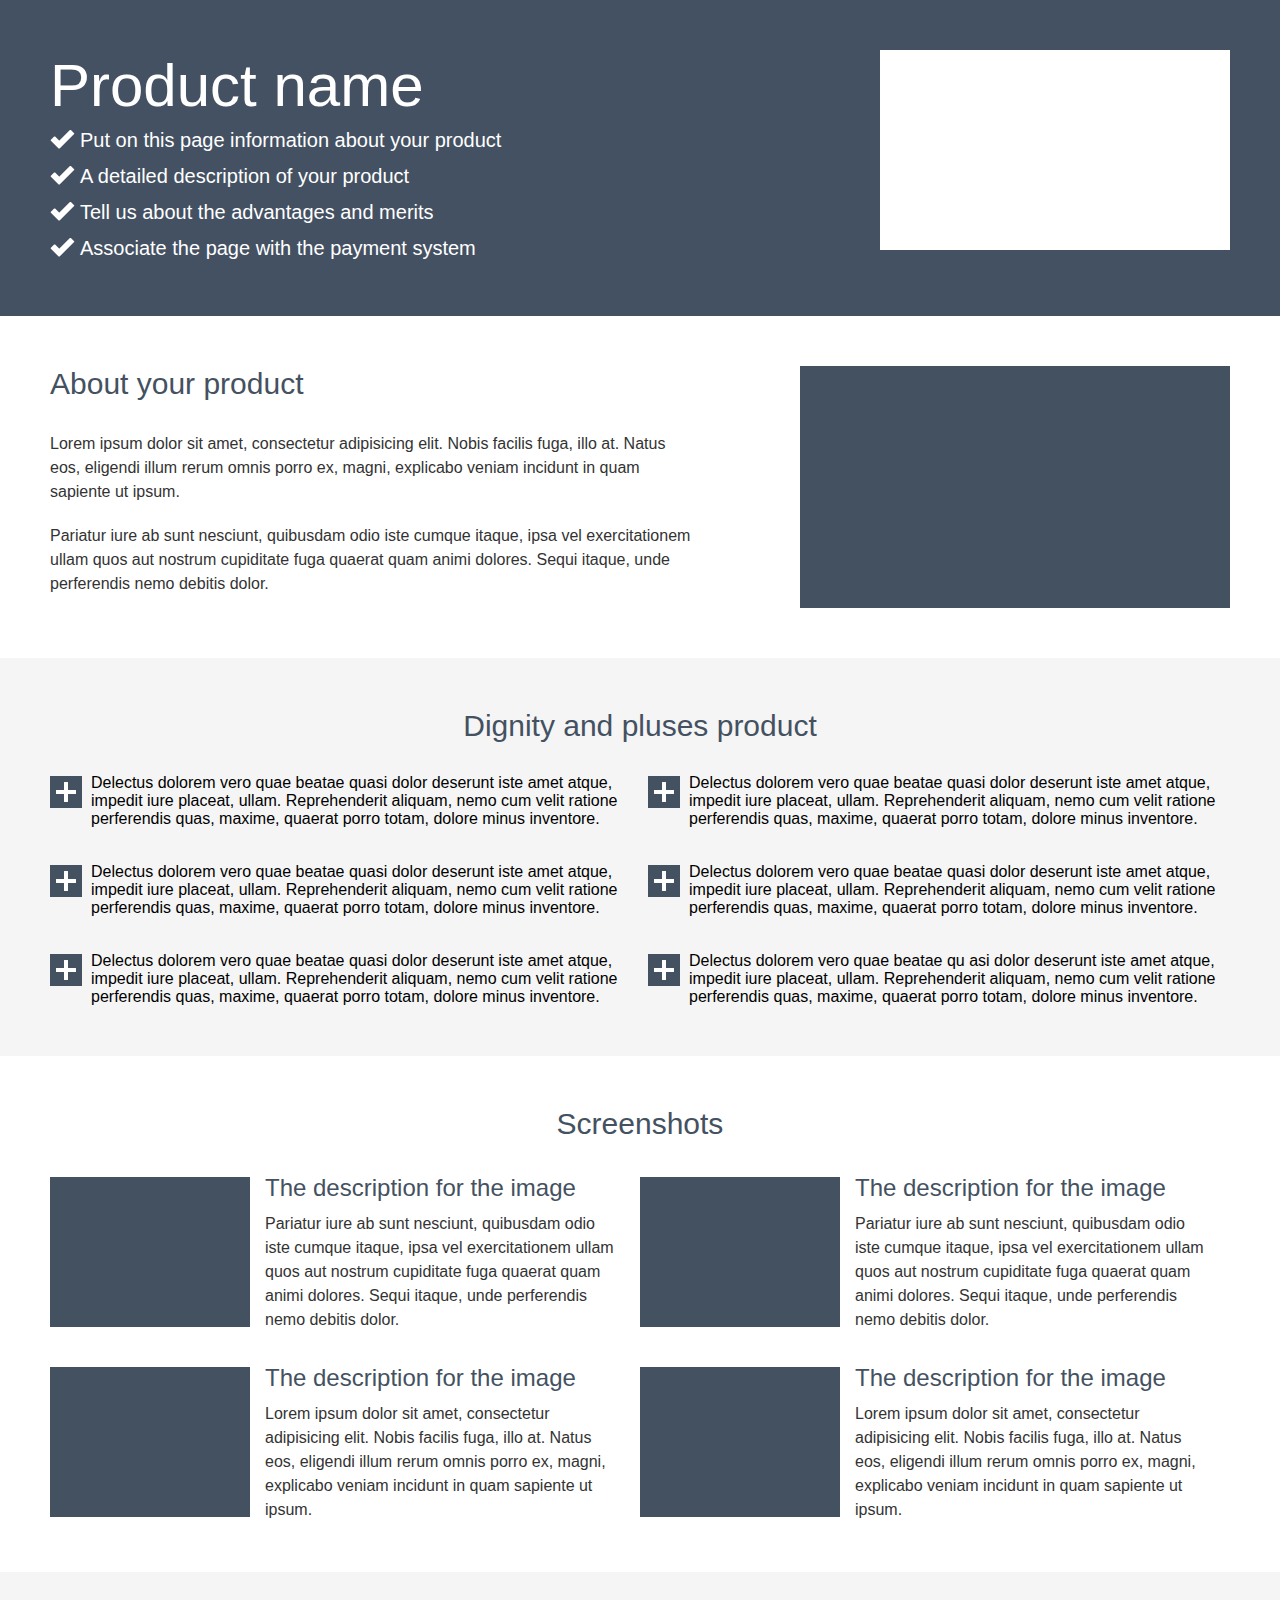
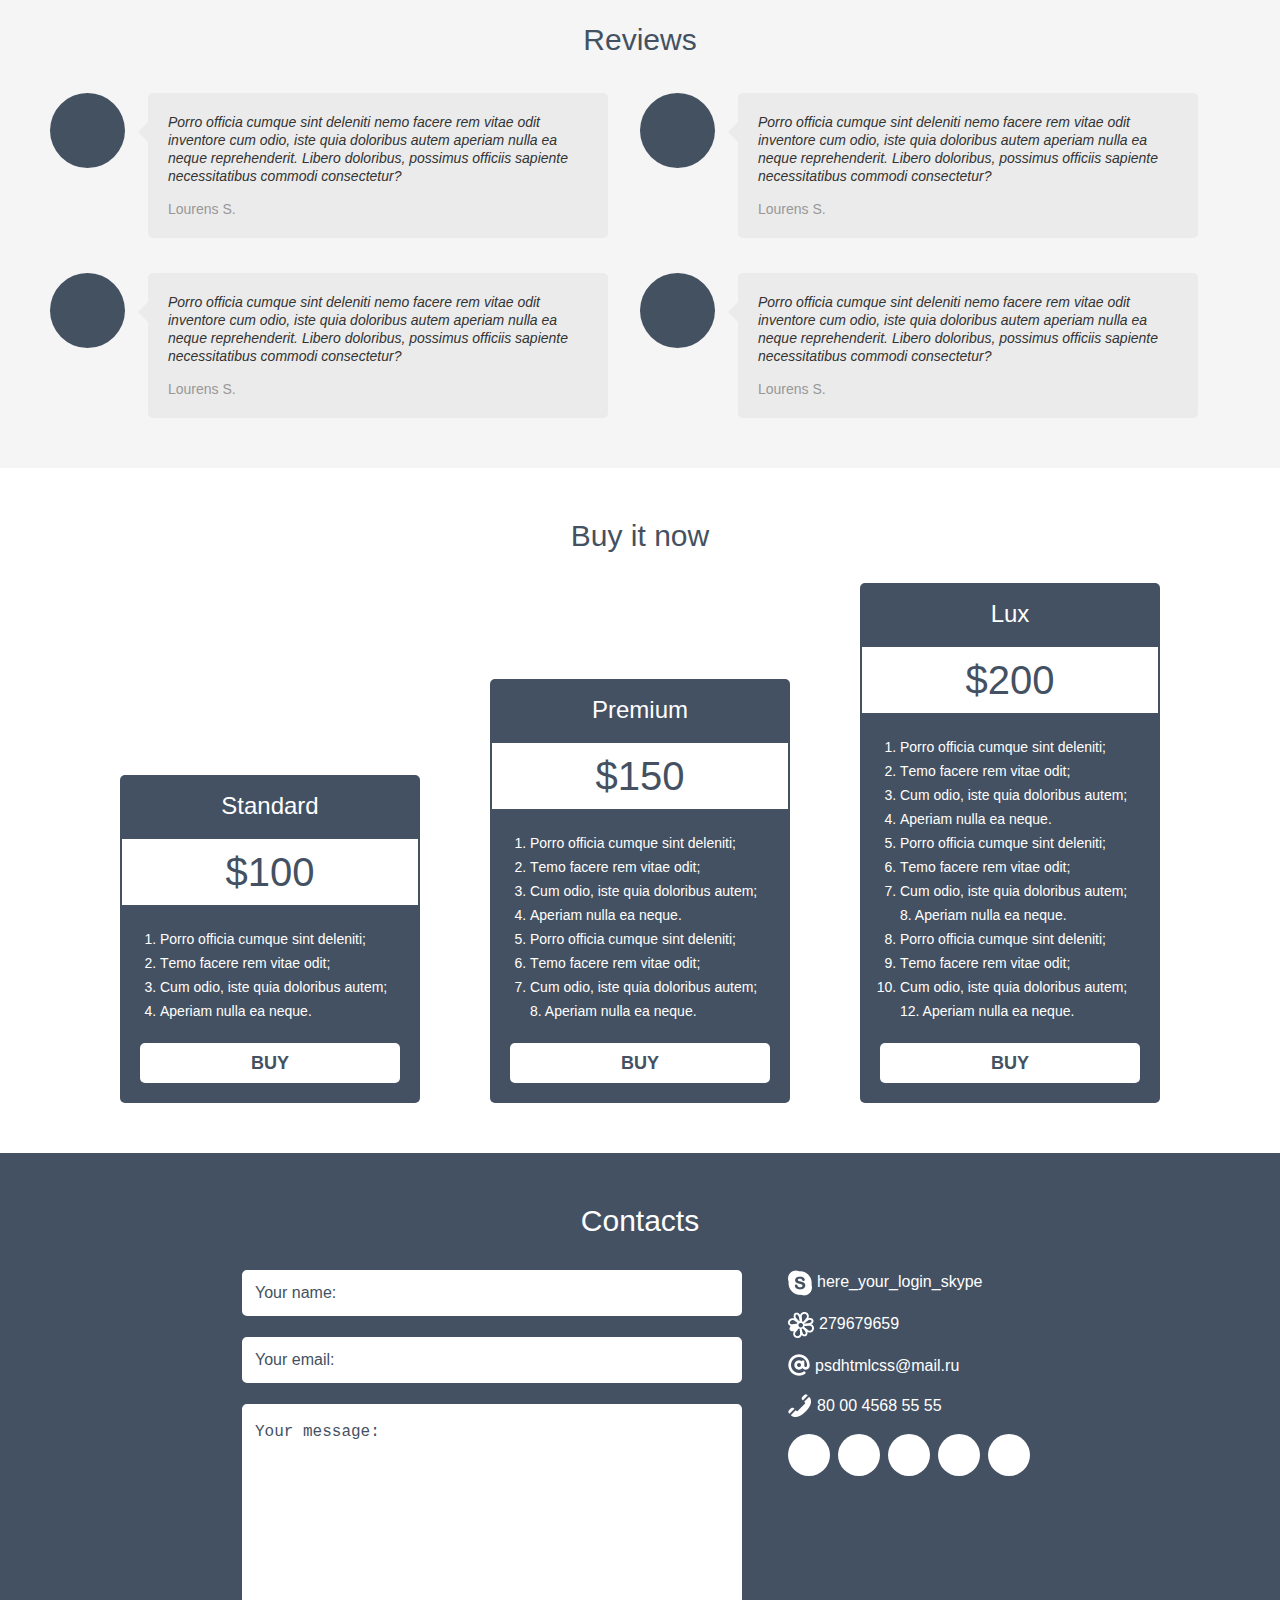
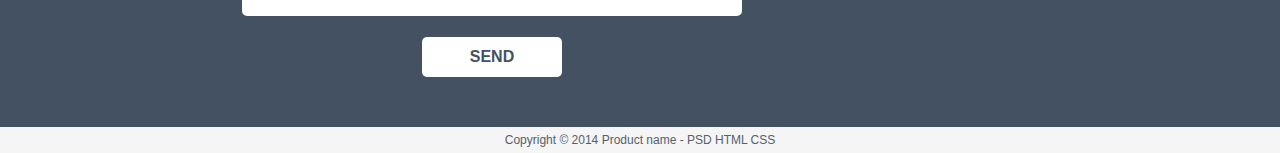
==== commit 13a85e32: "Merge pull request #3 from Kn4av/lesson-4" ====
--- a/index.html
+++ b/index.html
@@ -156,6 +156,7 @@
             </ol>
             <button class="action-button buy-package-btn">buy</button>
         </div>
+
         <div class="buy-package">
             <div class="buy-package-title">Premium</div>
             <span class="buy-package-price">$150</span>
@@ -170,6 +171,7 @@
             </ol>
             <button class="action-button buy-package-btn">buy</button>
         </div>
+
         <div class="buy-package">
             <div class="buy-package-title">Lux</div>
             <span class="buy-package-price">$200</span>
@@ -188,6 +190,7 @@
             <button class="action-button buy-package-btn">buy</button>
         </div>
     </div>
+
     <div class="contacts">
         <span class="contacts-title">Contacts</span>
         <form class="contacts-form">
@@ -225,7 +228,7 @@
         </div>
     </div>
     <footer class="footer">
-        <span class="footer-copyright">Copyright &copy; 2014 Product name - PSD HTML CSS</span>
+        <span class="footer-copyright">Copyright © 2014 Product name - PSD HTML CSS</span>
     </footer>
 </div>
 </body>
--- a/css/index.css
+++ b/css/index.css
@@ -2,10 +2,12 @@
     margin: 0;
     font-family: Arial, serif;
 }
+
 .container {
     margin: 0 auto;
     width: 1280px;
 }
+
 .page-header {
     width: 100%;
     background-color: #445162;
@@ -13,31 +15,37 @@
     box-sizing: border-box;
     color: #ffffff;
 }
+
 .page-header:after {
     content: "";
     display: block;
     width: 100%;
     clear: both;
 }
+
 .page-header-wrp {
     float: left;
 }
+
 .page-header-title {
     display: block;
     font-size: 60px;
     line-height: 1.2;
     font-weight: 400;
 }
+
 .page-header-list {
     margin: 0;
     padding: 0 0 0 30px;
     font-size: 20px;
     line-height: 36px;
 }
+
 .page-header-list > li {
     list-style-type: none;
     position: relative;
 }
+
 .page-header-list > li:before {
     content: "";
     display: block;
@@ -48,21 +56,25 @@
     top: 8px;
     left: -30px;
 }
+
 .page-header-photo {
     display: block;
     background-color: white;
     color: black;
     float: right;
 }
+
 .about-product {
     padding: 50px;
     background-color: white;
 }
+
 .about-product:after {
     content: "";
     display: block;
     clear: both;
 }
+
 .about-product-text-area {
     background-color: white;
     width: 55%;
@@ -72,27 +84,33 @@
     font-weight: 400;
     color: #333333;
 }
+
 .about-product-title {
     font-size: 30px;
     line-height: 36px;
     font-weight: 400;
     color: #445161;
 }
+
 .about-product-description-1 {
     margin: 30px 0 0 0;
 }
+
 .about-product-description-2 {
     margin: 20px 0 0 0;
 }
+
 .about-product-video {
     float: right;
     background-color: #445161;
     color: white;
 }
+
 .product-pluses {
     background-color: #f5f5f5;
     padding: 50px;
 }
+
 .product-pluses-title {
     font-size: 30px;
     line-height: 36px;
@@ -101,17 +119,20 @@
     display: block;
     text-align: center;
 }
+
 .product-pluses-list {
     columns: 2;
     margin: 30px 0 0 0;
     padding: 0;
 }
+
 .product-pluses-list > li {
     margin: 0 0 35px 0;
     padding: 0 0 0 41px;
     list-style-type: none;
     position: relative;
 }
+
 .product-pluses-list > li:before {
     content: "";
     display: block;
@@ -126,14 +147,17 @@
     background-size: 20px 20px;
     background-repeat: no-repeat;
 }
+
 .product-pluses-list > li:nth-child(3n) {
     margin-bottom: 0;
 }
+
 .screenshots-list {
     padding: 50px;
     display: flex;
     flex-wrap: wrap;
 }
+
 .screenshots-title {
     font-size: 30px;
     line-height: 36px;
@@ -143,26 +167,31 @@
     text-align: center;
     width: 100%;
 }
+
 .screenshot-item {
-    width: 48%;
+    width: calc(50% - 16px);
     margin: 35px 16px 0 0;
 }
+
 .screenshot-item-photo {
     background-color: #445161;
     float: left;
     margin-right: 15px;
     color: white;
 }
+
 .screenshot-item-caption-group {
     width: 359px;
     display: inline;
 }
+
 .screenshot-item-title {
     font-size: 24px;
     line-height: 22px;
     font-weight: 400;
     color: #445161;
 }
+
 .screenshot-item-description {
     font-size: 16px;
     line-height: 24px;
@@ -171,13 +200,14 @@
     display: block;
     margin: 12px 0 0 0;
 }
+
 .reviews {
     padding: 50px;
     background-color: #f5f5f5;
     display: flex;
     flex-wrap: wrap;
-    justify-content: space-between;
-}
+}
+
 .reviews-title {
     font-size: 30px;
     line-height: 36px;
@@ -187,11 +217,13 @@
     text-align: center;
     width: 100%;
 }
+
 .reviews-item {
     margin: 35px 32px 0 0;
-    width: 47%;
-    display: flex;
-}
+    width: calc(50% - 32px);
+    display: flex;
+}
+
 .reviews-item-avatar {
     background-color: #445161;
     width: 75px;
@@ -200,6 +232,7 @@
     flex-shrink: 0;
     margin: 0 23px 0 0;
 }
+
 .review-item-text-block {
     background-color: #ebebeb;
     padding: 20px;
@@ -207,6 +240,7 @@
     position: relative;
     border-radius: 5px;
 }
+
 .review-item-text-block:before {
     content: '';
     display: block;
@@ -219,6 +253,7 @@
     left: -10px;
     top: 27px;
 }
+
 .reviews-item-review {
     margin: 0 0 0 0;
     font-size: 14px;
@@ -227,6 +262,7 @@
     font-style: italic;
     color: #333333;
 }
+
 .reviews-item-author {
     margin: 15px 0 0 0;
     display: block;
@@ -235,6 +271,7 @@
     font-weight: 400;
     color: #989898;
 }
+
 .buy {
     padding: 50px;
     display: flex;
@@ -242,6 +279,7 @@
     justify-content: space-evenly;
     align-items: flex-end;
 }
+
 .buy-title {
     font-size: 30px;
     line-height: 36px;
@@ -252,6 +290,7 @@
     display: block;
     margin: 0 0 29px 0;
 }
+
 .buy-package {
     background-color: #445162;
     width: 300px;
@@ -259,19 +298,19 @@
     padding: 0 0 20px 0;
     box-sizing: border-box;
 }
+
 .buy-package-title {
     font-size: 24px;
-    padding: 16px;
-    box-sizing: border-box;
+    line-height: 62px;
     font-weight: 400;
     color: #ffffff;
     display: block;
     text-align: center;
 }
+
 .buy-package-price {
     font-size: 40px;
-    padding: 18px;
-    box-sizing: border-box;
+    line-height: 66px;
     font-weight: 400;
     color: #445162;
     background-color: white;
@@ -279,6 +318,7 @@
     text-align: center;
     border: 2px solid #445162;
 }
+
 .buy-package-feature-list {
     font-size: 14px;
     line-height: 24px;
@@ -286,6 +326,7 @@
     color: #ffffff;
     margin: 20px 20px 20px 0;
 }
+
 .buy-package-btn {
     width: calc(100% - 40px);
     margin: 0 20px 0 20px;
@@ -293,6 +334,7 @@
     line-height: 40px;
     font-weight: 700;
 }
+
 .action-button {
     text-transform: uppercase;
     background-color: #ffffff;
@@ -301,17 +343,21 @@
     color: #445161;
     border-radius: 5px;
 }
+
 .action-button:hover {
     background-color: indianred;
     color: white;
 }
+
 .action-button:active {
     background-color: yellow;
     color: #445161;
 }
+
 .buy-package-btn:focus {
     outline: none;
 }
+
 .contacts {
     padding: 50px;
     display: flex;
@@ -319,6 +365,7 @@
     background-color: #445162;
     justify-content: center;
 }
+
 .contacts-title {
     font-size: 30px;
     line-height: 36px;
@@ -329,11 +376,13 @@
     text-align: center;
     margin: 0 0 31px 0;
 }
+
 .contacts-form {
     display: flex;
     flex-direction: column;
     flex-basis: 500px;
 }
+
 .contacts-form-input {
     border-radius: 5px;
     font-size: 16px;
@@ -344,30 +393,36 @@
     outline: none;
     border: 3px solid white;
 }
+
 .contacts-form-input:focus {
     border: 3px solid green;
 }
+
 .contacts-form-single-line-input {
     padding: 0 10px;
     min-height: 40px;
 }
+
 .contacts-form-single-line-input::placeholder {
     font-size: 16px;
     line-height: 24px;
     font-weight: 400;
     color: #445162;
 }
+
 .contacts-form-message {
     resize: none;
     min-height: 180px;
     padding: 13px 10px;
 }
+
 .contacts-form-message::placeholder {
     font-size: 16px;
     line-height: 24px;
     font-weight: 400;
     color: #445162;
 }
+
 .contacts-form-submit {
     font-size: 16px;
     line-height: 24px;
@@ -376,6 +431,7 @@
     min-width: 140px;
     min-height: 40px;
 }
+
 .contacts-details {
     display: flex;
     flex-direction: column;
@@ -385,37 +441,44 @@
     font-weight: 400;
     color: #ffffff;
 }
+
 .contacts-details-item {
     margin: 0 0 16px 0;
     display: flex;
 }
+
 .contacts-details-item-skype-icon {
     width: 24px;
     height: 26px;
     margin: 0 5px 0 0;
     background-image: url("../img/skype.png");
 }
+
 .contacts-details-item-icq-icon {
     width: 26px;
     height: 26px;
     margin: 0 5px 0 0;
     background-image: url("../img/icq.png");
 }
+
 .contacts-details-item-email-icon {
     width: 22px;
     height: 22px;
     margin: 0 5px 0 0;
     background-image: url("../img/email.png");
 }
+
 .contacts-details-item-phone-icon {
     width: 24px;
     height: 23px;
     margin: 0 5px 0 0;
     background-image: url("../img/phone.png");
 }
+
 .contacts-details-social-media {
     display: flex;
 }
+
 .contacts-details-social-media-btn {
     display: block;
     width: 42px;
@@ -424,9 +487,11 @@
     border-radius: 50%;
     margin: 0 8px 0 0;
 }
+
 .footer {
     background-color: #F5F5F5;
 }
+
 .footer-copyright {
     display: block;
     text-align: center;
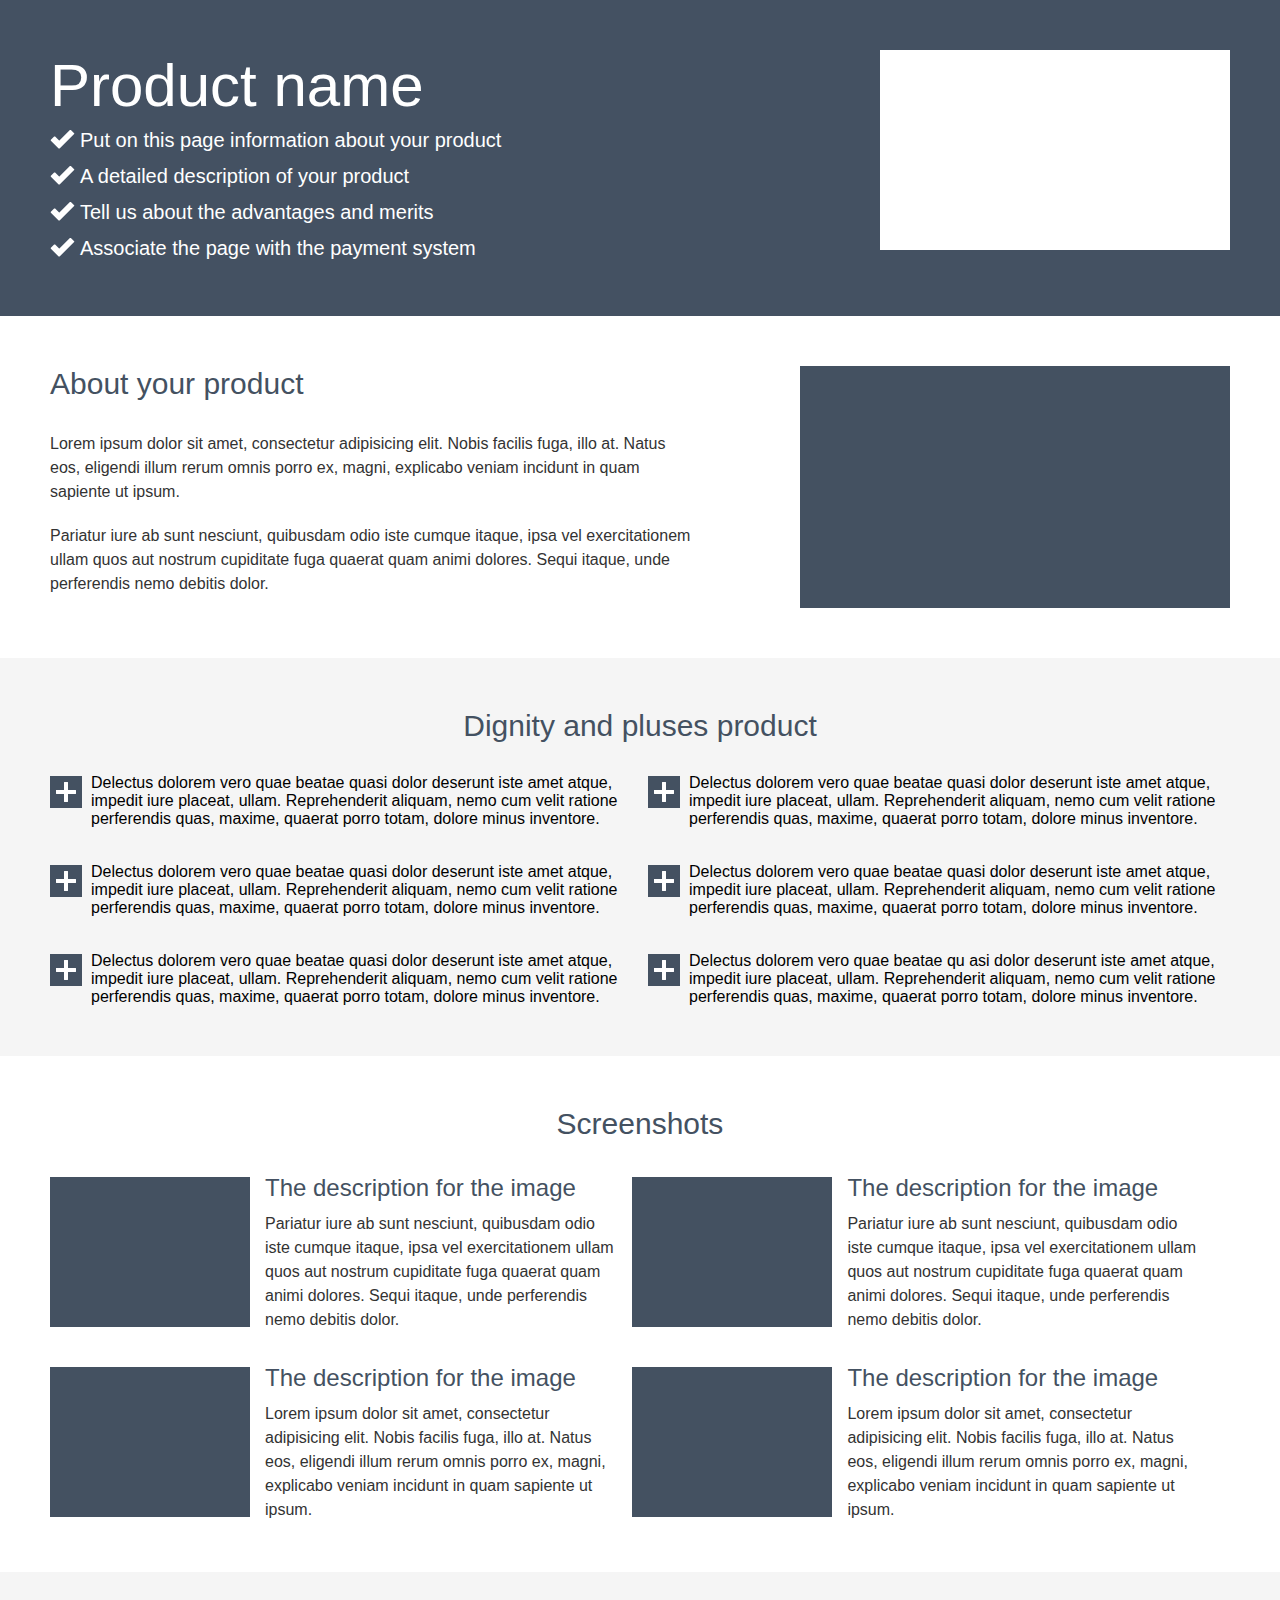
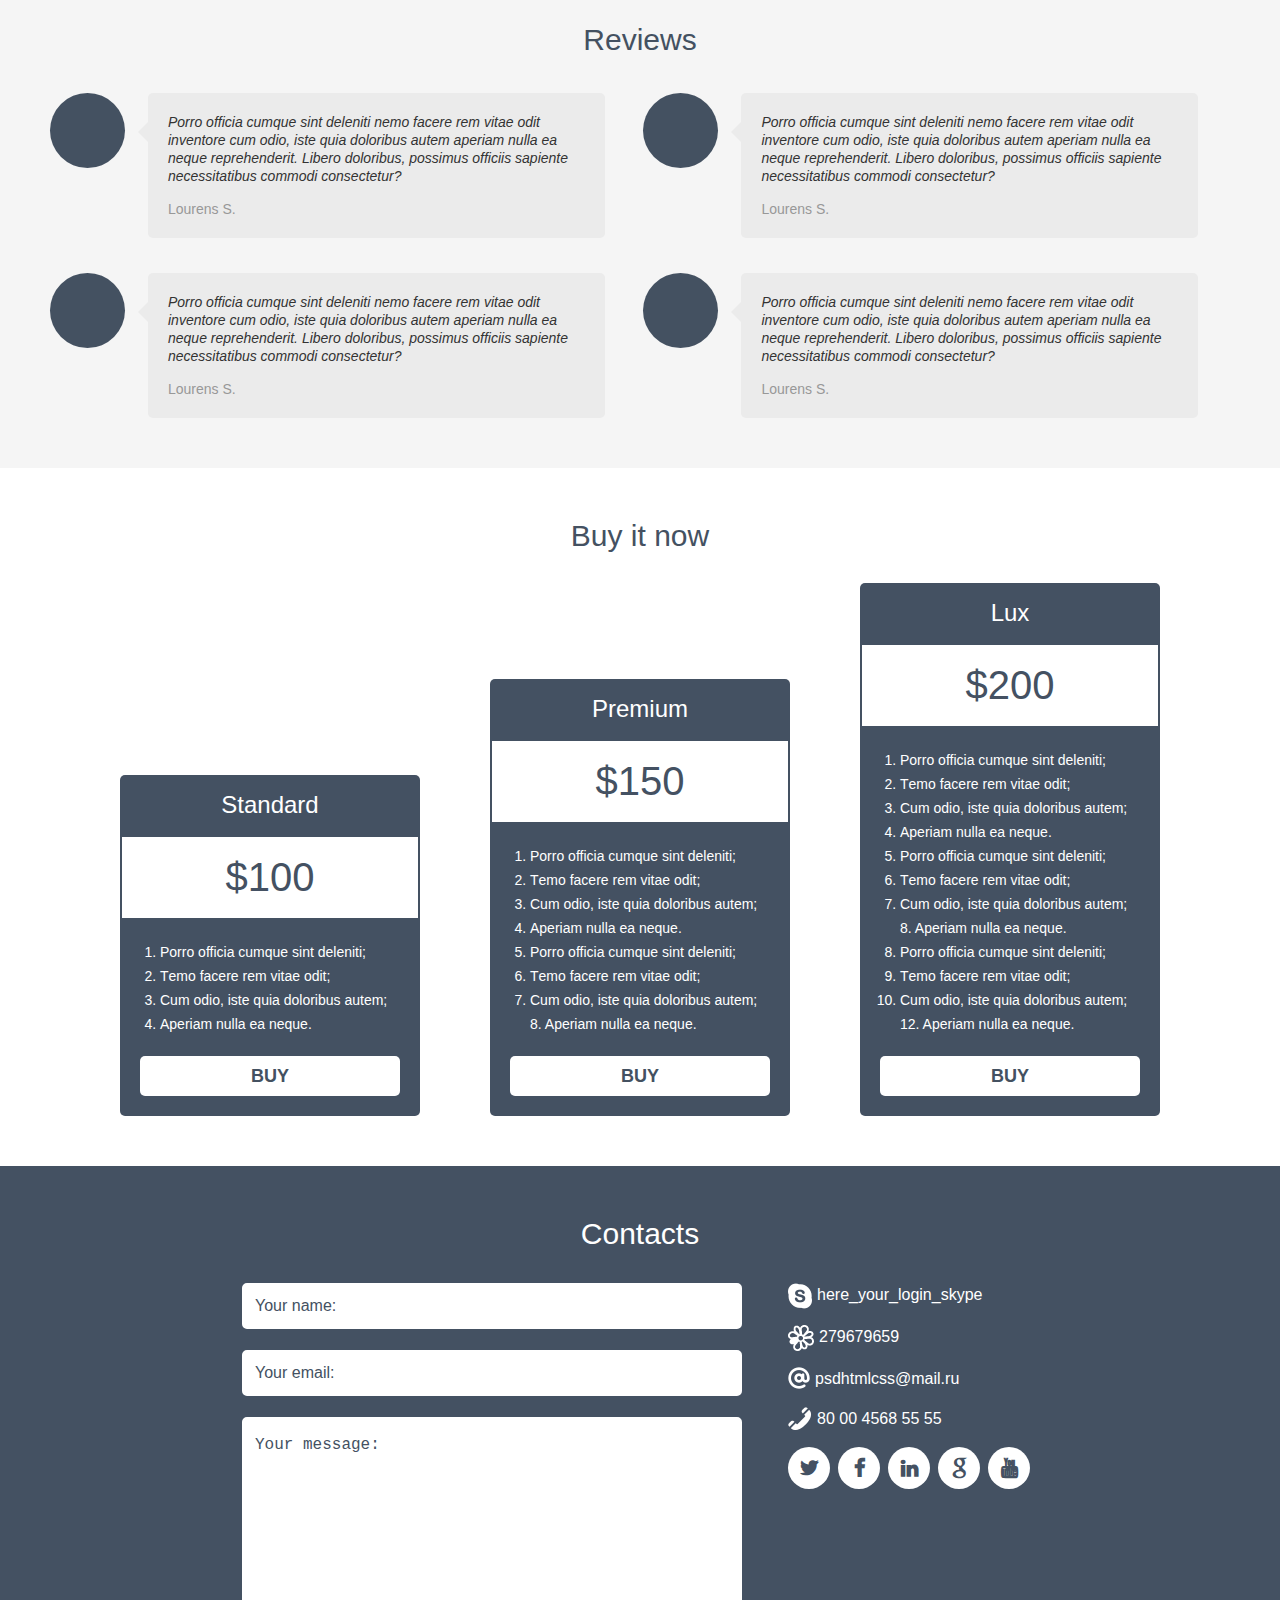
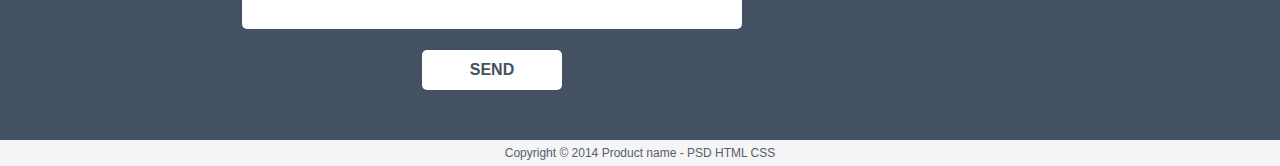
==== commit 92c0462c: "font icons" ====
--- a/index.html
+++ b/index.html
@@ -156,7 +156,6 @@
             </ol>
             <button class="action-button buy-package-btn">buy</button>
         </div>
-
         <div class="buy-package">
             <div class="buy-package-title">Premium</div>
             <span class="buy-package-price">$150</span>
@@ -171,7 +170,6 @@
             </ol>
             <button class="action-button buy-package-btn">buy</button>
         </div>
-
         <div class="buy-package">
             <div class="buy-package-title">Lux</div>
             <span class="buy-package-price">$200</span>
@@ -190,7 +188,6 @@
             <button class="action-button buy-package-btn">buy</button>
         </div>
     </div>
-
     <div class="contacts">
         <span class="contacts-title">Contacts</span>
         <form class="contacts-form">
@@ -219,16 +216,16 @@
                 <span>80 00 4568 55 55</span>
             </div>
             <div class="contacts-details-social-media">
-                <span class="contacts-details-social-media-btn"></span>
-                <span class="contacts-details-social-media-btn"></span>
-                <span class="contacts-details-social-media-btn"></span>
-                <span class="contacts-details-social-media-btn"></span>
-                <span class="contacts-details-social-media-btn"></span>
+                <span class="contacts-details-social-media-btn">&#xf099;</span>
+                <span class="contacts-details-social-media-btn">&#xf09a;</span>
+                <span class="contacts-details-social-media-btn">&#xf0e1;</span>
+                <span class="contacts-details-social-media-btn">&#xe800;</span>
+                <span class="contacts-details-social-media-btn">&#xf167;</span>
             </div>
         </div>
     </div>
     <footer class="footer">
-        <span class="footer-copyright">Copyright © 2014 Product name - PSD HTML CSS</span>
+        <span class="footer-copyright">Copyright &copy; 2014 Product name - PSD HTML CSS</span>
     </footer>
 </div>
 </body>
--- a/css/index.css
+++ b/css/index.css
@@ -1,3 +1,14 @@
+@font-face {
+    font-family: 'fontello';
+    src: url('../font/fontello.eot?94019717');
+    src: url('../font/fontello.eot?94019717#iefix') format('embedded-opentype'),
+    url('../font/fontello.woff?94019717') format('woff'),
+    url('../font/fontello.ttf?94019717') format('truetype'),
+    url('../font/fontello.svg?94019717#fontello') format('svg');
+    font-weight: normal;
+    font-style: normal;
+}
+
 body {
     margin: 0;
     font-family: Arial, serif;
@@ -169,7 +180,7 @@
 }
 
 .screenshot-item {
-    width: calc(50% - 16px);
+    width: 48%;
     margin: 35px 16px 0 0;
 }
 
@@ -206,6 +217,7 @@
     background-color: #f5f5f5;
     display: flex;
     flex-wrap: wrap;
+    justify-content: space-between;
 }
 
 .reviews-title {
@@ -220,7 +232,7 @@
 
 .reviews-item {
     margin: 35px 32px 0 0;
-    width: calc(50% - 32px);
+    width: 47%;
     display: flex;
 }
 
@@ -301,7 +313,8 @@
 
 .buy-package-title {
     font-size: 24px;
-    line-height: 62px;
+    padding: 16px;
+    box-sizing: border-box;
     font-weight: 400;
     color: #ffffff;
     display: block;
@@ -310,7 +323,8 @@
 
 .buy-package-price {
     font-size: 40px;
-    line-height: 66px;
+    padding: 18px;
+    box-sizing: border-box;
     font-weight: 400;
     color: #445162;
     background-color: white;
@@ -480,12 +494,28 @@
 }
 
 .contacts-details-social-media-btn {
+    background-color: white;
     display: block;
     width: 42px;
     height: 42px;
-    background-color: white;
     border-radius: 50%;
     margin: 0 8px 0 0;
+    color: #445162;
+    font-family: "fontello";
+    font-style: normal;
+    font-weight: bolder;
+    text-decoration: inherit;
+    text-align: center;
+    font-size: 20px;
+    line-height: 42px;
+
+    /* For safety - reset parent styles, that can break glyph codes*/
+    font-variant: normal;
+    text-transform: none;
+
+    /* Font smoothing. That was taken from TWBS */
+    -webkit-font-smoothing: antialiased;
+    -moz-osx-font-smoothing: grayscale;
 }
 
 .footer {
